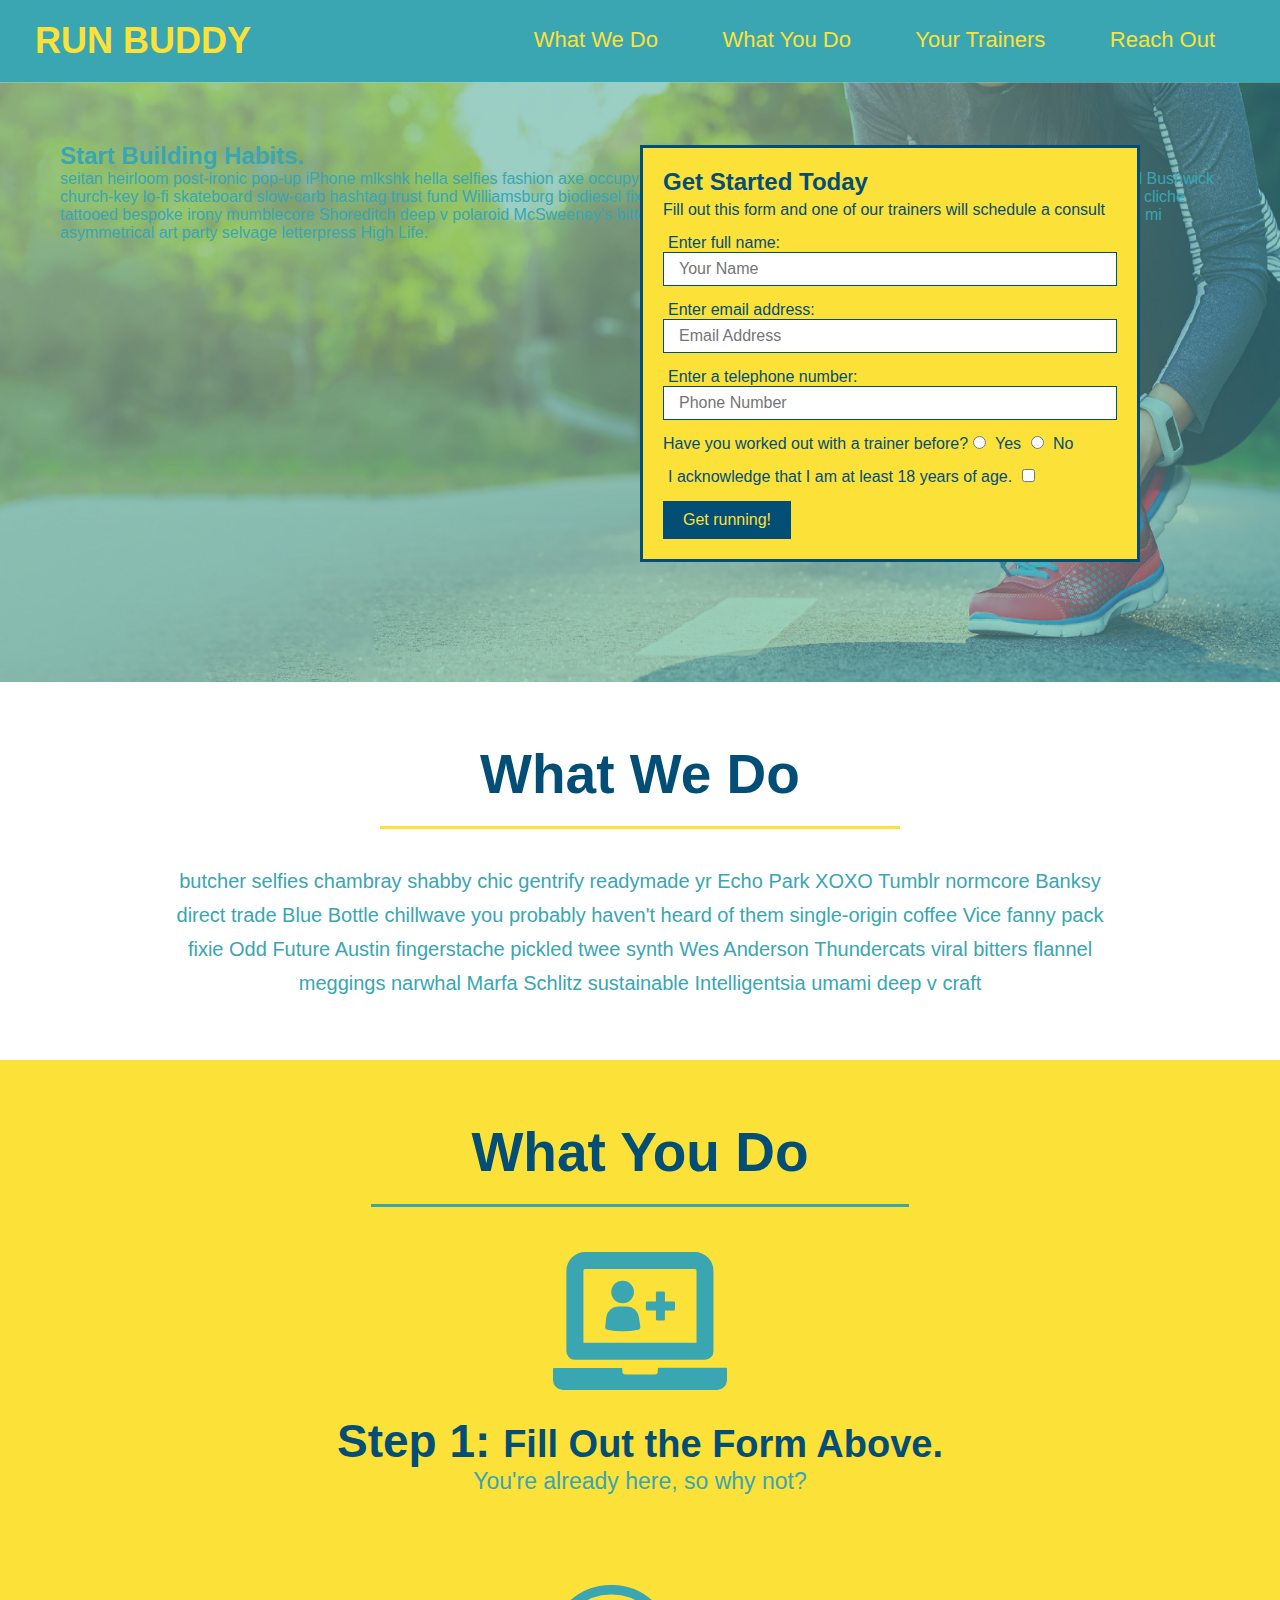
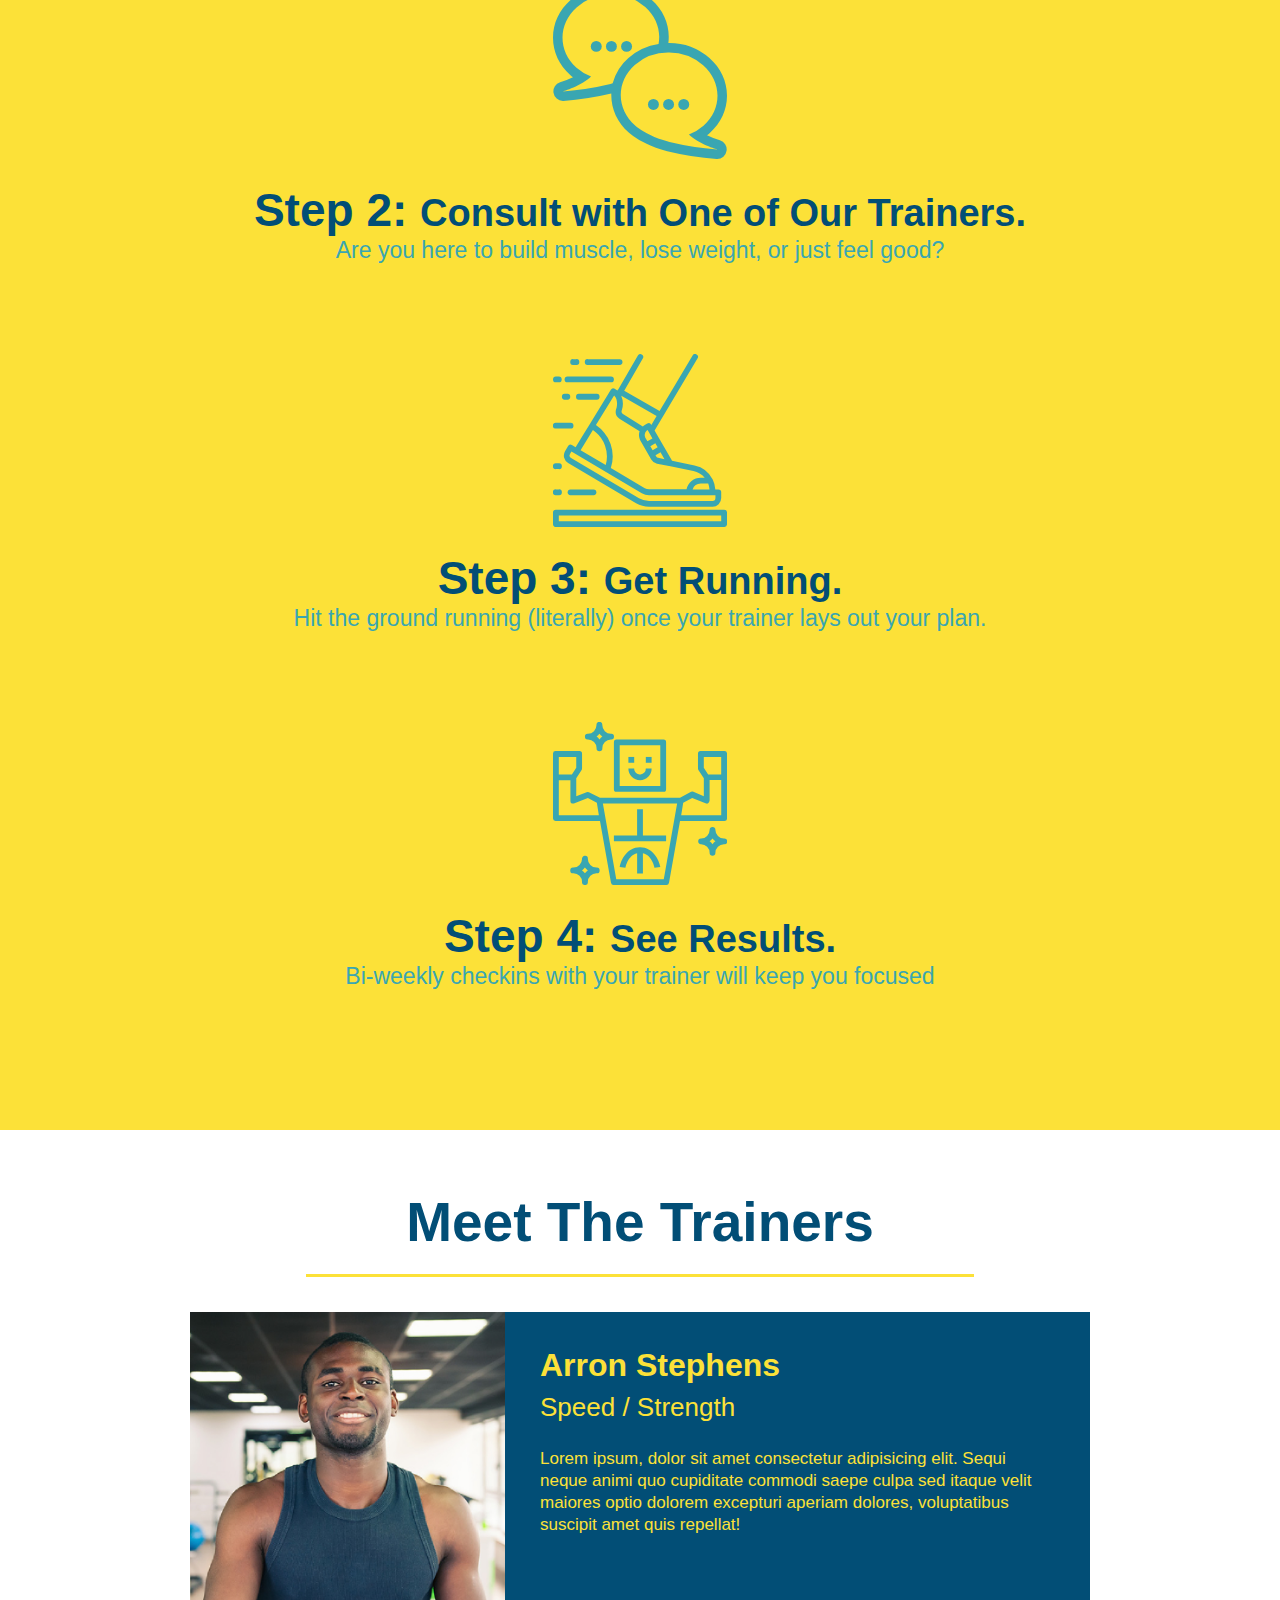
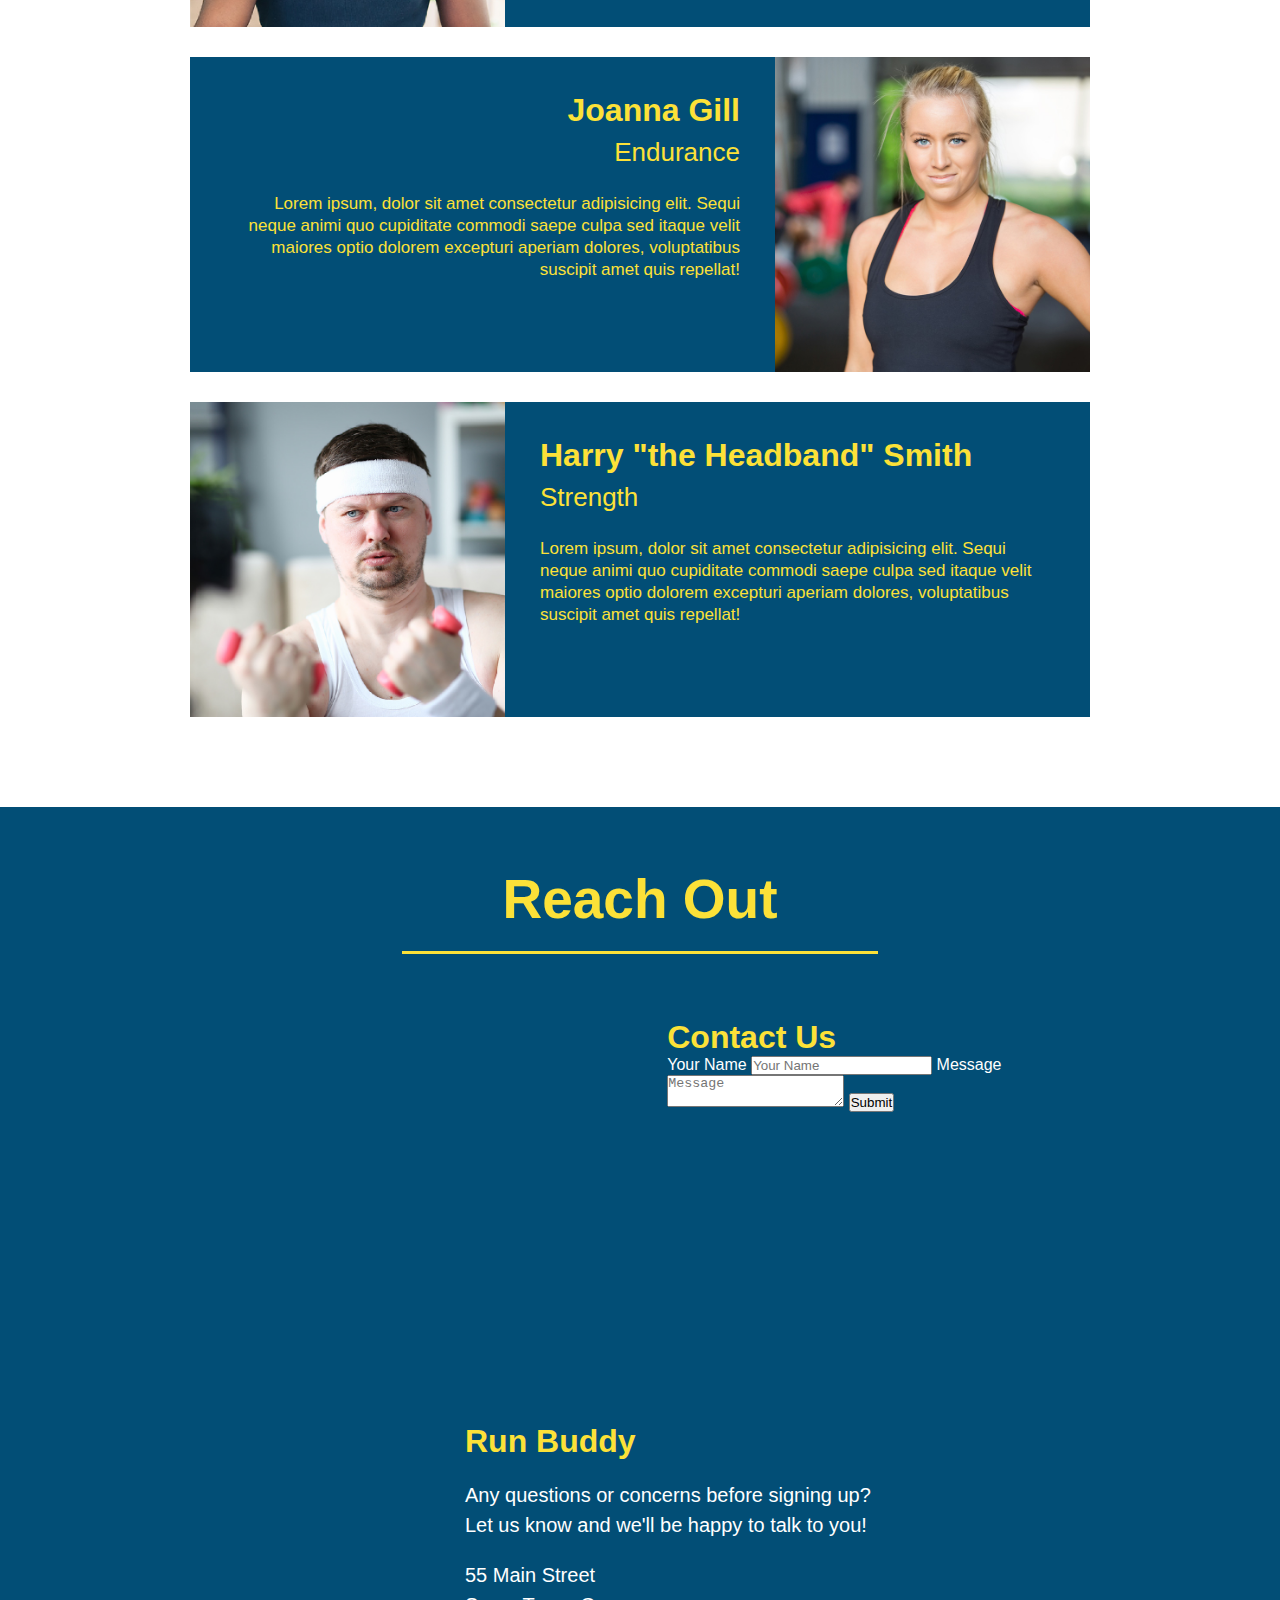
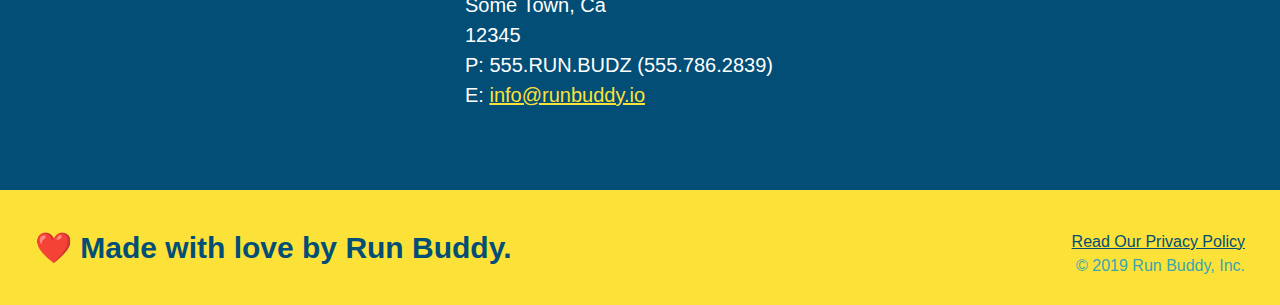
==== index.html @ e4383339 "add contact form" ====
<!DOCTYPE html>
<html lang="en">

<head>
  <meta charset="UTF-8" />
  <title>Run Buddy</title>
  <link rel="stylesheet" href="./assets/css/style.css" />
</head>

<body>
  <!-- navigation -->
  <header>
    <h1>
      <a href="/">
        RUN BUDDY
      </a>
    </h1>
    <nav>
      <!-- Unordered list element -->
      <ul>
        <!-- List item element-->
        <li>
          <!-- Anchor element -->
          <a href="#what-we-do">What We Do</a>
        </li>
        <li>
          <a href="#what-you-do">What You Do</a>
        </li>
        <li>
          <a href="#your-trainers">Your Trainers</a>
        </li>
        <li>
          <a href="#reach-out">Reach Out</a>
        </li>
      </ul>
    </nav>
  </header>

  <!-- hero/jumbotron -->
  <section class="hero">
    <div class="hero-cta">
      <h2>Start Building Habits.</h2> 
      <p>
        seitan heirloom post-ironic pop-up iPhone mlkshk hella selfies fashion axe occupy readymade put a bird on it messenger bag Wes Anderson Schlitz plaid Bushwick church-key lo-fi skateboard slow-carb hashtag trust fund Williamsburg biodiesel fixie farm-to-table 8-bit banjo XOXO Banksy chillwave bicycle rights retro cliche tattooed bespoke irony mumblecore Shoreditch deep v polaroid McSweeney's bitters cray gentrify tofu Marfa you probably haven't heard of them yr banh mi asymmetrical art party selvage letterpress High Life.
      </p>
    </div>
    <div class="hero-form">
      <h3>Get Started Today</h3>
      <p>Fill out this form and one of our trainers will schedule a consult</p>
      <form>
        <label for="name">Enter full name:</label>
        <input type="text" placeholder="Your Name" name="name" id="name" class="form-input" />
        <label for="email">Enter email address:</label>
        <input type="text" placeholder="Email Address" name="email" id="email" class="form-input" />
        <label for="phone">Enter a telephone number:</label>
        <input type="text" placeholder="Phone Number" name="phone" id="phone" class="form-input" />
        <p>
          Have you worked out with a trainer before?
          <input type="radio" name="trainer-confirm" id="trainer-yes" />
          <label for="trainer-yes">Yes</label>
          <input type="radio" name="trainer-confirm" id="trainer-no" />
          <label for="trainer-no">No</label>
        </p>
        <p>
          <label for="checkbox">
            I acknowledge that I am at least 18 years of age.
          </label>
          <input type="checkbox" name="checkpoint1" id="checkbox" />
        </p>
        <button type="submit">
          Get running!
        </button>
      </form>
    </div>
  </section>

  <!-- "what we do" section -->
  <section id="what-we-do" class="intro">
    <h2 class="section-title primary-border">What We Do</h2>
    <p>
      butcher selfies chambray shabby chic gentrify readymade yr Echo Park XOXO Tumblr normcore Banksy direct trade Blue
      Bottle chillwave you probably haven't heard of them single-origin coffee Vice fanny pack fixie Odd Future Austin
      fingerstache pickled twee synth Wes Anderson Thundercats viral bitters flannel meggings narwhal Marfa Schlitz
      sustainable Intelligentsia umami deep v craft
    </p>
  </section>

  <!-- "what you do" section -->
  <section id="what-you-do" class="steps">
    <h2 class="section-title secondary-border">What You Do</h2>

    <div>
      <img src="./assets/images/step-1.svg" alt="" />
      <h3>Step 1: <span>Fill Out the Form Above.</span></h3>
      <p>You're already here, so why not?</p>
    </div>

    <div>
      <img src="./assets/images/step-2.svg" alt="" />
      <h3>Step 2: <span>Consult with One of Our Trainers.</span></h3>
      <p>Are you here to build muscle, lose weight, or just feel good?</p>
    </div>

    <div>
      <img src="./assets/images/step-3.svg" alt="" />
      <h3>Step 3: <span>Get Running.</span></h3>
      <p>Hit the ground running (literally) once your trainer lays out your plan.</p>
    </div>

    <div>
      <img src="./assets/images/step-4.svg" alt="" />
      <h3>Step 4: <span>See Results.</span></h3>
      <p>Bi-weekly checkins with your trainer will keep you focused</p>
    </div>
  </section>

  <!-- "meet the trainers" section -->
  <section id="your-trainers" class="trainers">
    <h2 class="section-title primary-border">Meet The Trainers</h2>
    <article class="trainer">
        <img src="./assets/images/trainer-1.jpg" alt="Arron Stephens in his workout clothes, ready to pump iron" />
        <div class="trainer-bio text-left">
          <h3>Arron Stephens</h3>
          <h4>Speed / Strength</h4>
          <p>
            Lorem ipsum, dolor sit amet consectetur adipisicing elit. Sequi neque animi quo cupiditate commodi saepe culpa sed
            itaque velit maiores optio dolorem excepturi aperiam dolores, voluptatibus suscipit amet quis repellat!
          </p>
        </div>
      </article>

    <!-- second trainer bio -->
    <article class="trainer">
        <div class="trainer-bio text-right">
            <h3>Joanna Gill</h3>
            <h4>Endurance</h4>
      <p>
        Lorem ipsum, dolor sit amet consectetur adipisicing elit. Sequi neque animi quo cupiditate commodi saepe culpa sed
        itaque velit maiores optio dolorem excepturi aperiam dolores, voluptatibus suscipit amet quis repellat!
      </p>
        </div>
        <img src="./assets/images/trainer-2.jpg" alt="Joanna Gill cooling off after a workout" />
    </article>
  
  <!-- third trainer bio -->
    <article class="trainer">
        <img src="./assets/images/trainer-3.jpg" alt="Harry Smith wearing a headband and lifting comically small pink weights" />
        <div class="trainer-bio text-left">
            <h3>Harry "the Headband" Smith</h3>
            <h4>Strength</h4>
      <p>
        Lorem ipsum, dolor sit amet consectetur adipisicing elit. Sequi neque animi quo cupiditate commodi saepe culpa sed
        itaque velit maiores optio dolorem excepturi aperiam dolores, voluptatibus suscipit amet quis repellat!
      </p>
        </div>
    </article>
  </section>

  <!-- "reach out" section -->
  <section id="reach-out" class="contact">
    <h2 class="section-title secondary border">Reach Out</h2>
    <div class="contact-info">
            <iframe src="https://www.google.com/maps/embed?pb=!1m18!1m12!1m3!1d3023.585855707605!2d-74.05754460000001!3d40.72713259999999!2m3!1f0!2f0!3f0!3m2!1i1024!2i768!4f13.1!3m3!1m2!1s0x89c25734c249e26b%3A0x9fd131ba37c7a4e4!2s8%20Elizabeth%20St%2C%20Jersey%20City%2C%20NJ%2007306!5e0!3m2!1sen!2sus!4v1646264275612!5m2!1sen!2sus" width="400" height="400" style="border:0;" allowfullscreen="" loading="lazy"></iframe>
            <div class="contact-form">
              <h3>Contact Us</h3>
              <form>
                 <label for="contact-name">Your Name</label>
                 <input type="text" id="contact-name" placeholder="Your Name" />
            
                 <label for="contact-message">Message</label>
                 <textarea id="contact-message" placeholder="Message"></textarea>
            
                 <button type="submit">Submit</button>
                </form>
            </div>
        <div>
        <h3>Run Buddy</h3>
        <p>
        Any questions or concerns before signing up?
        <br />
        Let us know and we'll be happy to talk to you!
        </p>
        <address>
        55 Main Street <br/>
        Some Town, Ca <br/>
        12345<br />
        P: 555.RUN.BUDZ (555.786.2839)<br/>
        E: <a href="mailto:info@runbuddy.io">info@runbuddy.io</a>
        </address>
        </div>
    </div>
  </section>

  <!-- footer -->
  <footer>
    <h2>❤️ Made with love by Run Buddy.</h2>
    <div>
    <a href="./privacy-policy.html">Read Our Privacy Policy</a><br />
    &copy; 2019 Run Buddy, Inc.
    </div>
  </footer>
</body>

</html>
---- assets/css/style.css ----
* {
  margin: 0;
  padding: 0;
  box-sizing: border-box;
}

body {
  /* more on this crazy alphanumerical value in a minute! */
  color: #39a6b2;
  font-family: Helvetica, Arial, sans-serif;
}

/* apply styles to <header> */
header {
  padding: 20px 35px;
  background-color: #39a6b2;
}

header h1 {
  font-weight: bold;
  font-size: 36px;
  color: #fce138;
  margin: 0;
  display: inline;
}
header a {
  text-decoration: none;
  color: #fce138;
}

header nav {
  float: right;
  margin: 7px 0;
}

header nav ul li {
  display: inline;
}

header nav ul li a {
  margin: 0 30px;
  font-weight: lighter;
  font-size: 22px;
}

footer {
  background: #fce138;
  width: 100%;
  padding: 40px 35px;
}

footer h2 {
  display: inline;
  color: #024e76;
  font-size: 30px;
  margin: 0;
}

footer div {
  float: right;
  line-height: 1.5;
  text-align: right;
}

footer a {
  color: #024e76;
}

section {
  padding: 60px;
}

/* Hero Style Start */
.hero {
  background-image: url("../images/hero-bg.jpg");
  height: 600px;
  background-size: cover;
  background-position: center;
  position: relative;
}
/* Hero Style End */

.hero-form {
  border: 3px solid #024e76;
  background-color: #fce138;
  padding: 20px;
  width: 500px;
  color: #024e76;
  position: absolute;
  bottom: 120px;
  right: 140px;
}

.hero-form h3 {
  font-size: 24px;
  margin: 0;
}
.hero-form p {
  margin: 5px 0 15px 0;
}

.form-input {
  border: 1px solid #024e76;
  display: block;
  padding: 7px 15px;
  font-size: 16px;
  color: #024e76;
  width: 100%;
  margin-bottom: 15px;
}

.hero-form label {
  margin: 0 5px;
}

.hero-form button {
  color: #fce138;
  background-color: #024e76;
  border: none;
  padding: 10px 20px;
  font-size: 16px;
}

.intro {
  text-align: center;
}

.intro p {
  line-height: 1.7;
  color: #39a6b2;
  width: 80%;
  font-size: 20px;
  margin: 0 auto;
}

.steps {
  text-align: center;
  background: #fce138;
}

.steps div {
  margin-bottom: 80px;
}

.steps img {
  width: 15%;
  margin: 10px 0;
}

.steps h3 {
  color: #024e76;
  font-size: 46px;
  margin-top: 10px;
}

.steps p {
  color: #39a6b2;
  font-size: 23px;
}

.steps span {
  font-size: 38px;
}

.section-title {
  font-size: 55px;
  color: #024e76;
  margin-bottom: 35px;
  padding: 0 100px 20px 100px;
  display: inline-block;
  border-bottom: 3px solid;
}

.primary-border {
  border-color: #fce138;
}

.secondary-border {
  border-color: #39a6b2;
}

.trainers {
  text-align: center;
}

.trainer {
  width: 900px;
  margin: 0 auto 30px auto;
  background: #024e76;
  color: #fce138;
  overflow: auto;
}

.trainer img {
  width: 35%;
  float: left;
}

.trainer-bio {
  padding: 35px;
  float: left;
  width: 65%;
}

.trainer-bio h3 {
  font-size: 32px;
  margin-bottom: 8px;
}

.trainer-bio h4 {
  font-weight: lighter;
  font-size: 26px;
  margin-bottom: 25px;
}

.trainer-bio p {
  font-size: 17px;
  line-height: 1.3;
}

.text-left {
  text-align: left;
}

.text-right {
  text-align: right;
}

/* REACH OUT STYLES START */
.contact {
  background: #024e76;
  text-align: center;
}

.contact h2 {
  color: #fce138
}

.contact-info iframe {
  width: 400px;
  height: 400px;
}

.contact-info div {
  width: 410px;
  display: inline-block;
  vertical-align: top;
  text-align: left;
  margin: 30px 0 0 60px;
  color: white;
}

.contact-info h3 {
  color: #fce138;
  font-size: 32px;
}

.contact-info p,
.contact-info address {
  margin: 20px 0;
  line-height: 1.5;
  font-size: 20px;
  font-style: normal;
}

.contact-info a {
  color: #fce138;
}
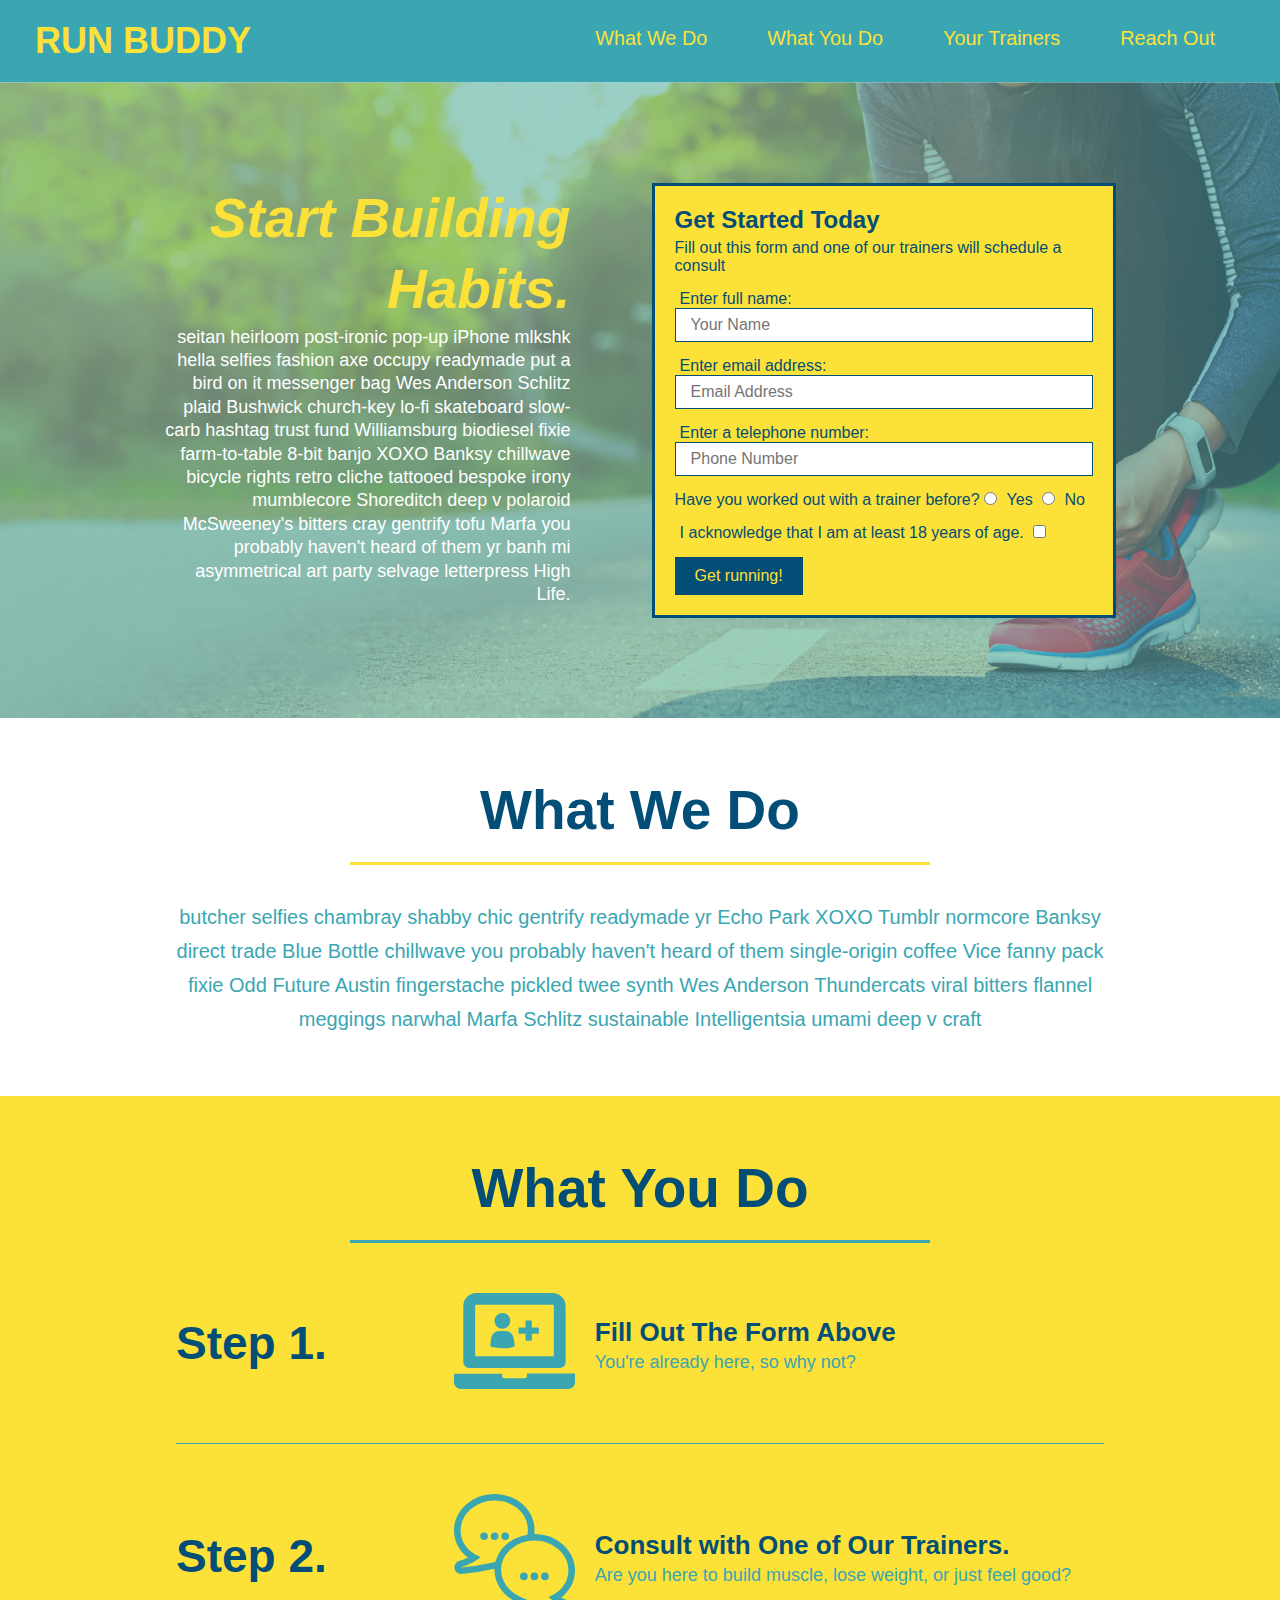
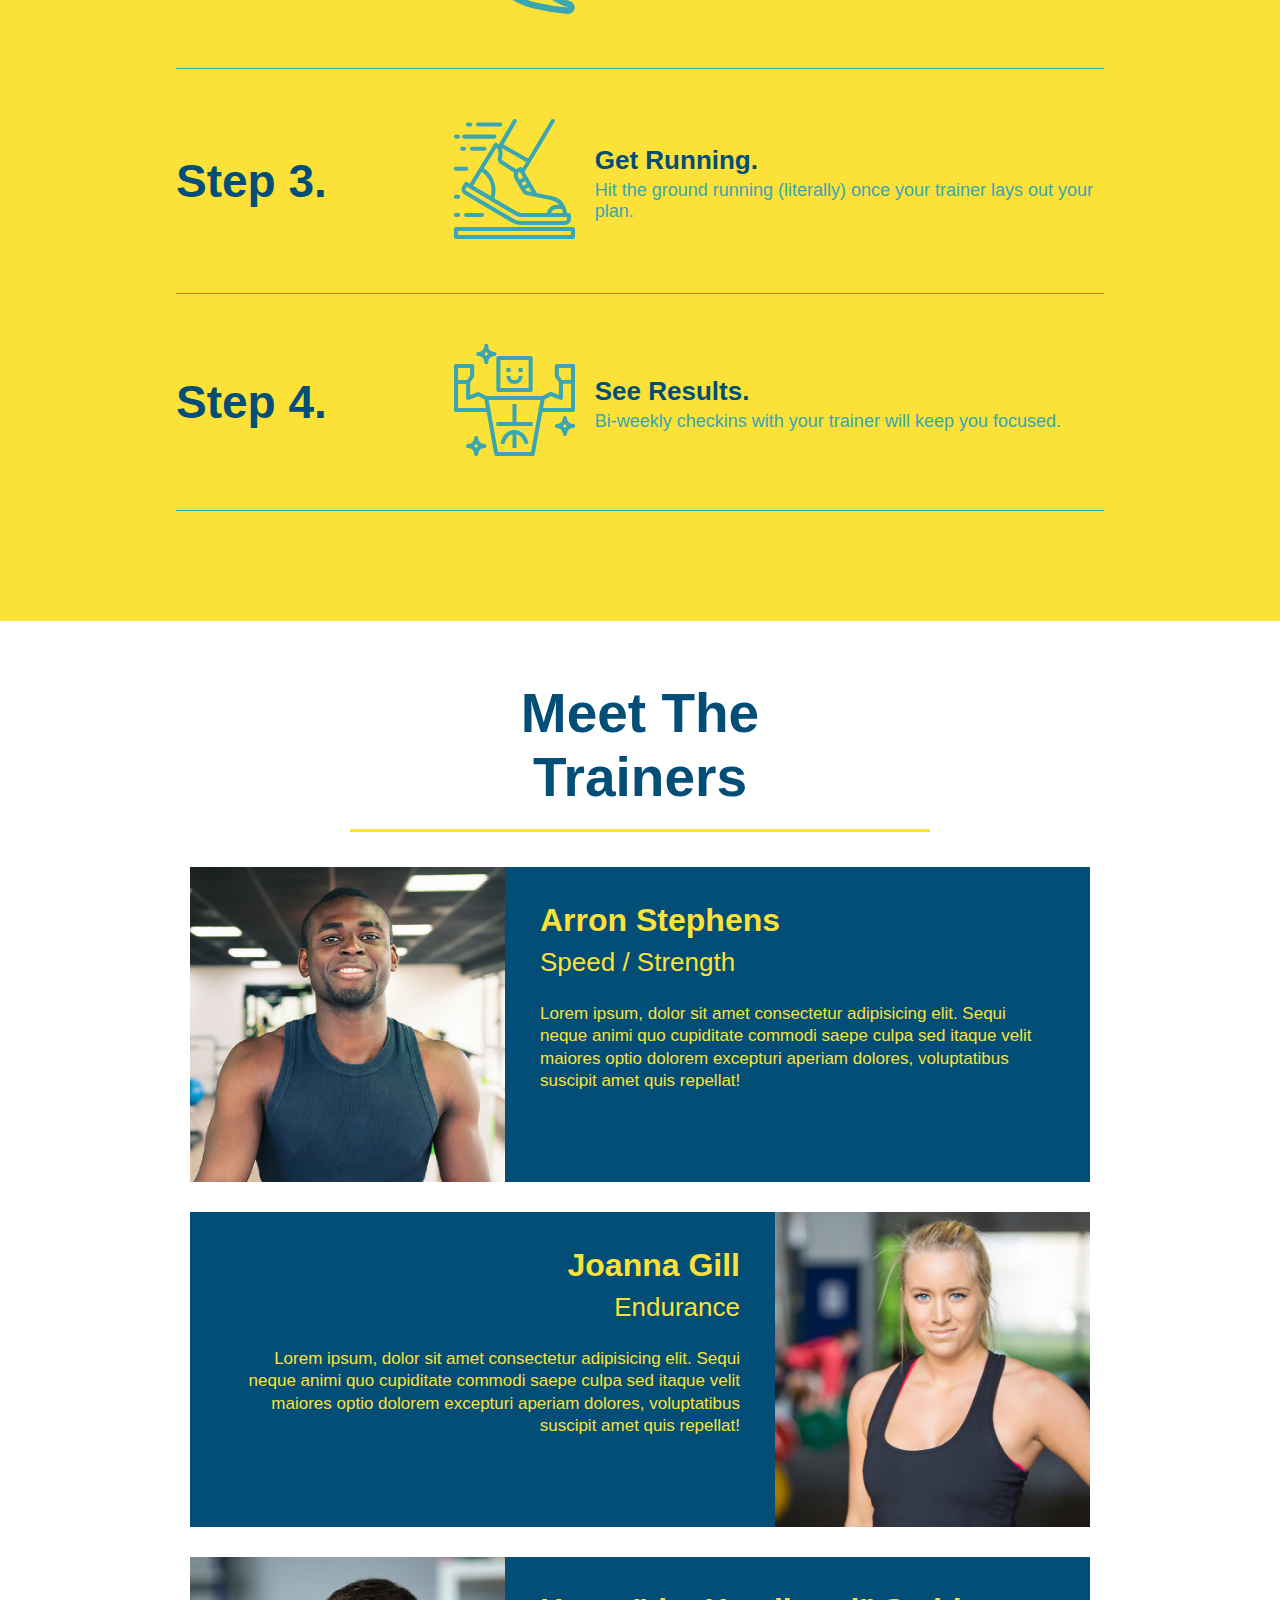
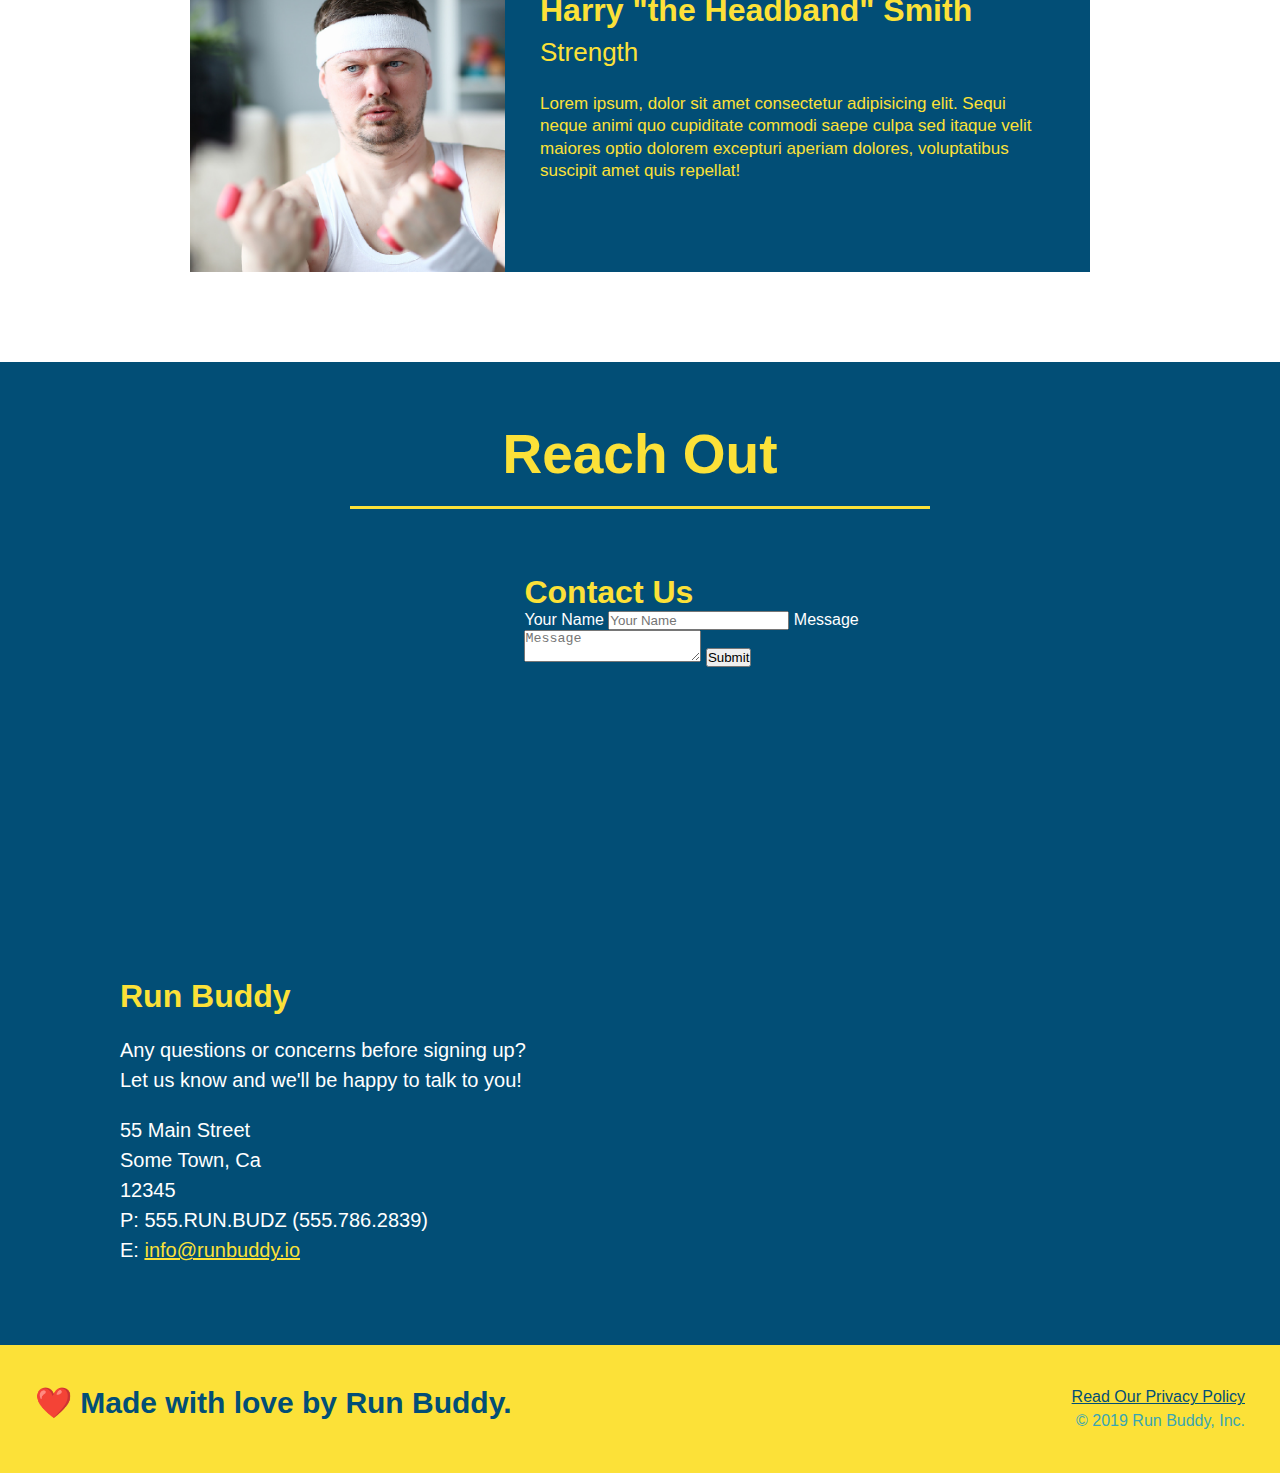
==== commit 91c2727e: "add flexbox to the steps" ====
--- a/index.html
+++ b/index.html
@@ -35,6 +35,7 @@
       </ul>
     </nav>
   </header>
+  <!-- end navigation -->
 
   <!-- hero/jumbotron -->
   <section class="hero">
@@ -73,46 +74,82 @@
       </form>
     </div>
   </section>
+  <!-- end header -->
 
   <!-- "what we do" section -->
   <section id="what-we-do" class="intro">
-    <h2 class="section-title primary-border">What We Do</h2>
-    <p>
-      butcher selfies chambray shabby chic gentrify readymade yr Echo Park XOXO Tumblr normcore Banksy direct trade Blue
-      Bottle chillwave you probably haven't heard of them single-origin coffee Vice fanny pack fixie Odd Future Austin
-      fingerstache pickled twee synth Wes Anderson Thundercats viral bitters flannel meggings narwhal Marfa Schlitz
-      sustainable Intelligentsia umami deep v craft
-    </p>
-  </section>
+    <div class="flex-row">
+      <h2 class="section-title primary-border">What We Do</h2>
+    </div>
+
+    <div class="flex-row">
+      <p>
+        butcher selfies chambray shabby chic gentrify readymade yr Echo Park XOXO Tumblr normcore Banksy direct trade Blue
+        Bottle chillwave you probably haven't heard of them single-origin coffee Vice fanny pack fixie Odd Future Austin
+        fingerstache pickled twee synth Wes Anderson Thundercats viral bitters flannel meggings narwhal Marfa Schlitz
+        sustainable Intelligentsia umami deep v craft
+      </p>
+    </div>
+  </section>
+  <!-- end "what we do" section -->
 
   <!-- "what you do" section -->
   <section id="what-you-do" class="steps">
     <h2 class="section-title secondary-border">What You Do</h2>
 
-    <div>
-      <img src="./assets/images/step-1.svg" alt="" />
-      <h3>Step 1: <span>Fill Out the Form Above.</span></h3>
-      <p>You're already here, so why not?</p>
-    </div>
-
-    <div>
-      <img src="./assets/images/step-2.svg" alt="" />
-      <h3>Step 2: <span>Consult with One of Our Trainers.</span></h3>
-      <p>Are you here to build muscle, lose weight, or just feel good?</p>
-    </div>
-
-    <div>
-      <img src="./assets/images/step-3.svg" alt="" />
-      <h3>Step 3: <span>Get Running.</span></h3>
-      <p>Hit the ground running (literally) once your trainer lays out your plan.</p>
-    </div>
-
-    <div>
-      <img src="./assets/images/step-4.svg" alt="" />
-      <h3>Step 4: <span>See Results.</span></h3>
-      <p>Bi-weekly checkins with your trainer will keep you focused</p>
-    </div>
-  </section>
+    <div class="step">
+      <h3>Step 1.</h3>
+      <div class="step-info">
+        <div class="step-img">
+          <img src="./assets/images/step-1.svg" alt="" />
+        </div>
+        <div class="step-text">
+          <h4>Fill Out The Form Above</h4>
+          <p>You're already here, so why not?</p>
+        </div>
+      </div>
+    </div>
+
+    <div class="step">
+      <h3>Step 2.</h3>
+      <div class="step-info">
+        <div class="step-img">
+          <img src="./assets/images/step-2.svg" alt="" />
+        </div>
+        <div class="step-text">
+          <h4>Consult with One of Our Trainers.</h4>
+          <p>Are you here to build muscle, lose weight, or just feel good?</p>
+        </div>
+      </div>  
+    </div>
+
+    <div class="step">
+      <h3>Step 3.</h3>
+      <div class="step-info">
+        <div class="step-img">
+          <img src="./assets/images/step-3.svg" alt="" />
+        </div>
+        <div class="step-text">
+          <h4>Get Running.</h4>
+          <p>Hit the ground running (literally) once your trainer lays out your plan.</p>
+        </div>
+      </div>  
+    </div>
+
+    <div class="step">
+      <h3>Step 4.</h3>
+      <div class="step-info">
+        <div class="step-img">
+          <img src="./assets/images/step-4.svg" alt="" />
+        </div>
+        <div class="step-text">
+          <h4>See Results.</h4>
+          <p>Bi-weekly checkins with your trainer will keep you focused.</p>
+        </div>
+      </div>  
+    </div>
+  </section>
+  <!-- end "what you do" section -->
 
   <!-- "meet the trainers" section -->
   <section id="your-trainers" class="trainers">
--- a/assets/css/style.css
+++ b/assets/css/style.css
@@ -14,6 +14,9 @@
 header {
   padding: 20px 35px;
   background-color: #39a6b2;
+  display: flex;
+  justify-content: space-between;
+  flex-wrap: wrap;
 }
 
 header h1 {
@@ -21,7 +24,6 @@
   font-size: 36px;
   color: #fce138;
   margin: 0;
-  display: inline;
 }
 header a {
   text-decoration: none;
@@ -29,35 +31,39 @@
 }
 
 header nav {
-  float: right;
   margin: 7px 0;
 }
 
-header nav ul li {
-  display: inline;
+header nav ul {
+  display: flex;
+  flex-wrap: wrap;
+  justify-content: space-between;
+  align-items: center;
+  list-style: none;
 }
 
 header nav ul li a {
   margin: 0 30px;
   font-weight: lighter;
-  font-size: 22px;
+  font-size: 1.55vw;
 }
 
 footer {
   background: #fce138;
   width: 100%;
   padding: 40px 35px;
+  display: flex;
+  justify-content: space-between;
+  flex-wrap: wrap;
 }
 
 footer h2 {
-  display: inline;
   color: #024e76;
   font-size: 30px;
   margin: 0;
 }
 
 footer div {
-  float: right;
   line-height: 1.5;
   text-align: right;
 }
@@ -73,22 +79,35 @@
 /* Hero Style Start */
 .hero {
   background-image: url("../images/hero-bg.jpg");
-  height: 600px;
   background-size: cover;
   background-position: center;
-  position: relative;
-}
-/* Hero Style End */
+  display: flex;
+  justify-content: center;
+  flex-wrap: wrap;
+}
+
+.hero-cta {
+  width: 35%;
+  text-align: right;
+  margin: 3.5%;
+  color: #fff;
+  font-size: 18px;
+  line-height: 1.3;
+}
+
+.hero-cta h2 {
+  font-style: italic;
+  font-size: 55px;
+  color: #fce138;
+}
 
 .hero-form {
   border: 3px solid #024e76;
   background-color: #fce138;
   padding: 20px;
-  width: 500px;
-  color: #024e76;
-  position: absolute;
-  bottom: 120px;
-  right: 140px;
+  color: #024e76;
+  width: 40%;
+  margin: 3.5%;
 }
 
 .hero-form h3 {
@@ -120,10 +139,7 @@
   padding: 10px 20px;
   font-size: 16px;
 }
-
-.intro {
-  text-align: center;
-}
+/* Hero Style End */
 
 .intro p {
   line-height: 1.7;
@@ -131,35 +147,63 @@
   width: 80%;
   font-size: 20px;
   margin: 0 auto;
+  text-align: center;
 }
 
 .steps {
-  text-align: center;
   background: #fce138;
 }
 
-.steps div {
-  margin-bottom: 80px;
-}
-
-.steps img {
-  width: 15%;
-  margin: 10px 0;
-}
-
-.steps h3 {
+.step {
+  margin: 50px auto;
+  padding-bottom: 50px;
+  width: 80%;
+  border-bottom: 1px solid #39a6b2;
+  display: flex;
+  flex-wrap: wrap;
+  align-items: center;
+  justify-content: space-between;
+}
+
+.step h3 {
   color: #024e76;
   font-size: 46px;
-  margin-top: 10px;
-}
-
-.steps p {
+  flex: 1 30%;
+}
+
+.step-text {
+  flex: 12;
+}
+
+.step-text p {
   color: #39a6b2;
-  font-size: 23px;
-}
-
-.steps span {
-  font-size: 38px;
+  font-size: 18px;
+}
+
+.step-text h4 {
+  font-size: 26px;
+  line-height: 1.5;
+  color: #024e76;
+}
+
+.step-img {
+  flex: 1 12%;
+  margin-right: 20px;
+}
+
+.step-img img {
+  max-width: 100%;
+}
+
+.step-text {
+  flex: 12;
+}
+
+.step-info {
+  flex: 2 70%;
+  display: flex;
+  flex-wrap: wrap;
+  align-items: center;
 }
 
 .section-title {
@@ -167,8 +211,11 @@
   color: #024e76;
   margin-bottom: 35px;
   padding: 0 100px 20px 100px;
-  display: inline-block;
   border-bottom: 3px solid;
+  padding-bottom: 20px;
+  text-align: center;
+  margin: 0 auto 35px auto;
+  width: 50%;
 }
 
 .primary-border {
@@ -180,7 +227,6 @@
 }
 
 .trainers {
-  text-align: center;
 }
 
 .trainer {
@@ -229,7 +275,6 @@
 /* REACH OUT STYLES START */
 .contact {
   background: #024e76;
-  text-align: center;
 }
 
 .contact h2 {
@@ -266,3 +311,7 @@
 .contact-info a {
   color: #fce138;
 }
+
+.flex-row {
+  display: flex;
+}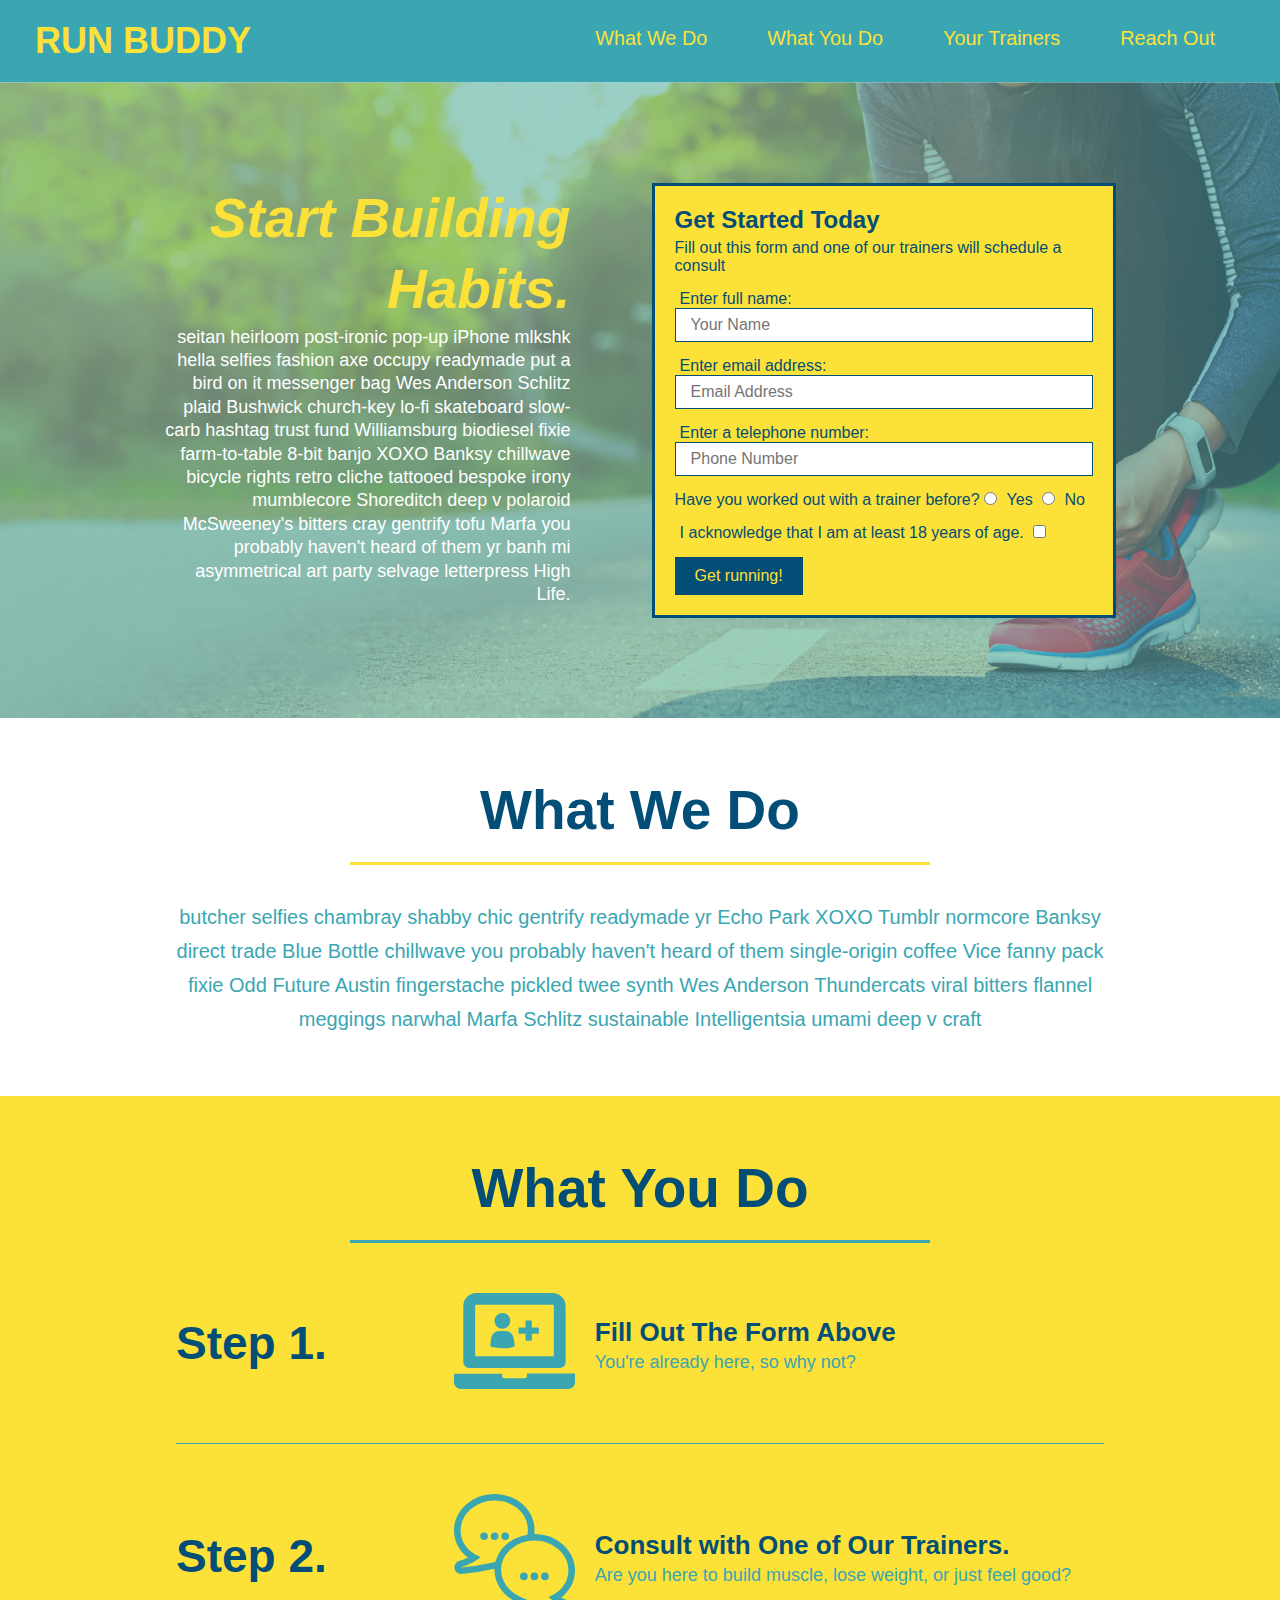
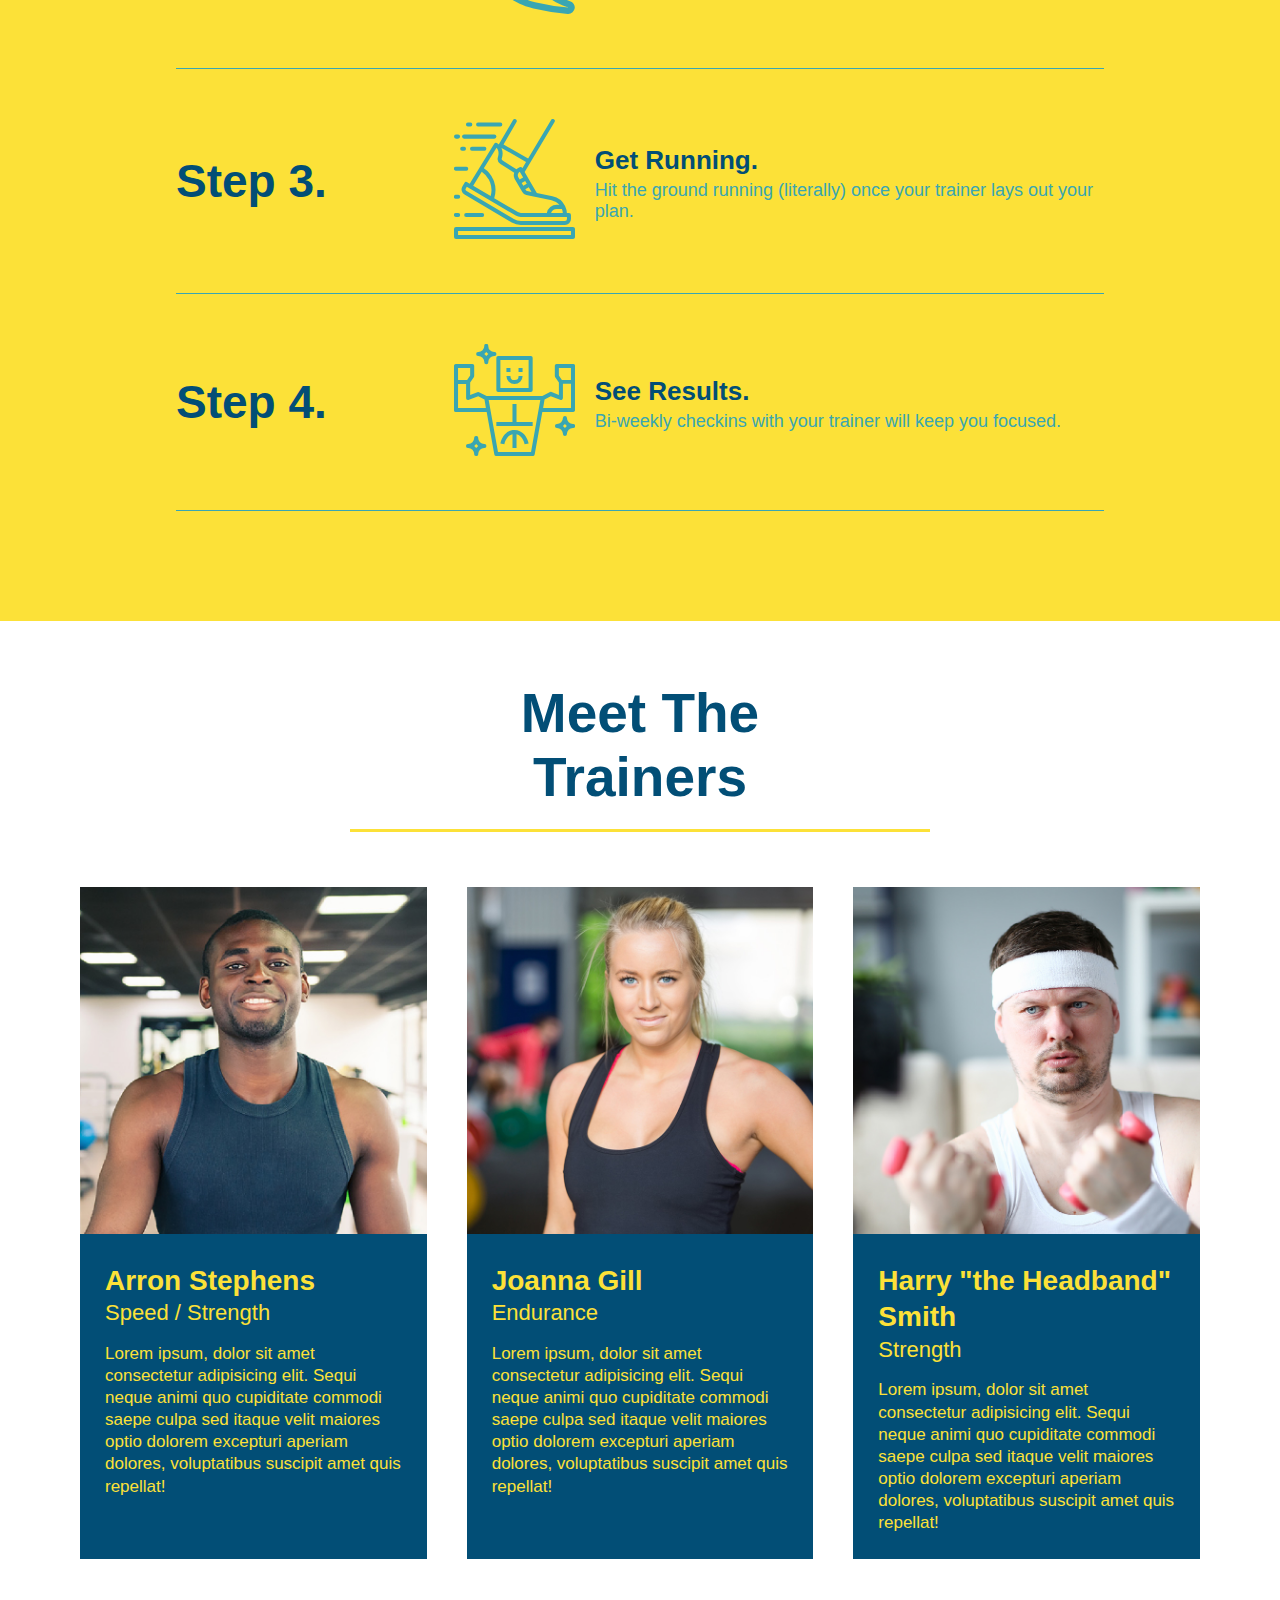
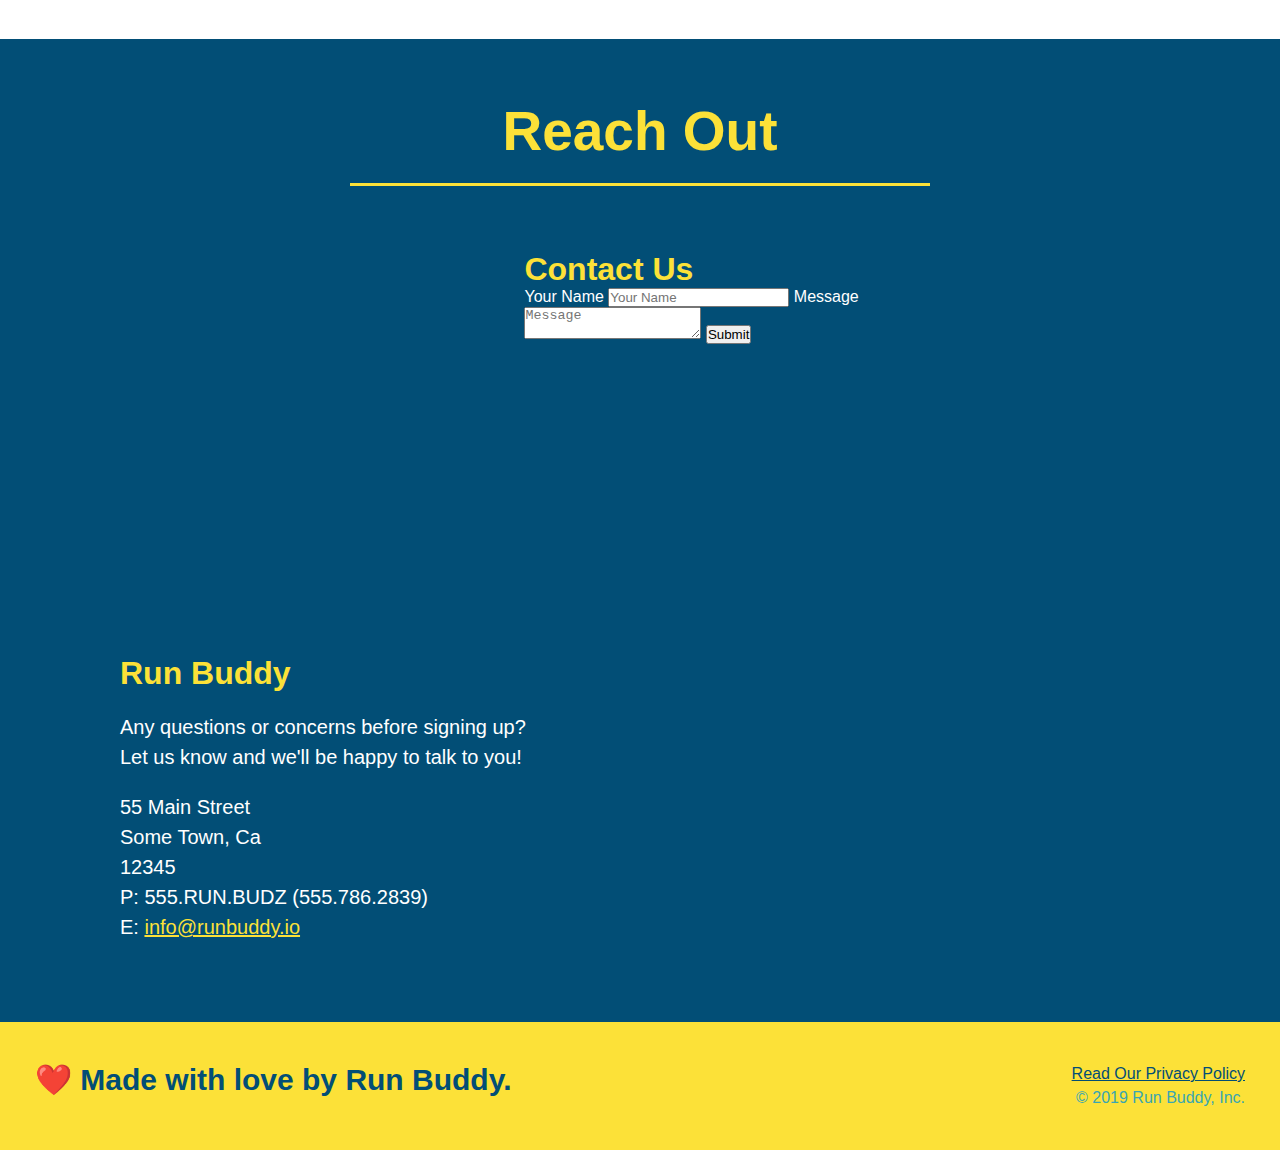
==== commit c74becad: "add flexbox to the trainers" ====
--- a/index.html
+++ b/index.html
@@ -152,44 +152,48 @@
   <!-- end "what you do" section -->
 
   <!-- "meet the trainers" section -->
-  <section id="your-trainers" class="trainers">
+  <section id="your-trainers">
     <h2 class="section-title primary-border">Meet The Trainers</h2>
+
+    <div class="trainers">
+    <!-- first trainer bio -->
     <article class="trainer">
-        <img src="./assets/images/trainer-1.jpg" alt="Arron Stephens in his workout clothes, ready to pump iron" />
-        <div class="trainer-bio text-left">
-          <h3>Arron Stephens</h3>
-          <h4>Speed / Strength</h4>
-          <p>
-            Lorem ipsum, dolor sit amet consectetur adipisicing elit. Sequi neque animi quo cupiditate commodi saepe culpa sed
-            itaque velit maiores optio dolorem excepturi aperiam dolores, voluptatibus suscipit amet quis repellat!
-          </p>
+      <img src="./assets/images/trainer-1.jpg" alt="Arron Stephens in his workout clothes, ready to pump iron" />
+        <div class="trainer-bio">
+          <h3 class="trainer-name">Arron Stephens</h3>
+          <h4 class="trainer-role">Speed / Strength</h4>
+            <p>
+              Lorem ipsum, dolor sit amet consectetur adipisicing elit. Sequi neque animi quo cupiditate commodi saepe culpa sed
+              itaque velit maiores optio dolorem excepturi aperiam dolores, voluptatibus suscipit amet quis repellat!
+            </p>
         </div>
       </article>
 
     <!-- second trainer bio -->
-    <article class="trainer">
-        <div class="trainer-bio text-right">
-            <h3>Joanna Gill</h3>
-            <h4>Endurance</h4>
-      <p>
-        Lorem ipsum, dolor sit amet consectetur adipisicing elit. Sequi neque animi quo cupiditate commodi saepe culpa sed
-        itaque velit maiores optio dolorem excepturi aperiam dolores, voluptatibus suscipit amet quis repellat!
-      </p>
-        </div>
-        <img src="./assets/images/trainer-2.jpg" alt="Joanna Gill cooling off after a workout" />
+    <article class="trainer">        
+      <img src="./assets/images/trainer-2.jpg" alt="Joanna Gill cooling off after a workout" />
+        <div class="trainer-bio">
+          <h3 class="trainer-name">Joanna Gill</h3> 
+          <h4 class="trainer-role">Endurance</h4>
+            <p>
+              Lorem ipsum, dolor sit amet consectetur adipisicing elit. Sequi neque animi quo cupiditate commodi saepe culpa sed
+              itaque velit maiores optio dolorem excepturi aperiam dolores, voluptatibus suscipit amet quis repellat!
+            </p>
+        </div>
     </article>
   
   <!-- third trainer bio -->
     <article class="trainer">
-        <img src="./assets/images/trainer-3.jpg" alt="Harry Smith wearing a headband and lifting comically small pink weights" />
-        <div class="trainer-bio text-left">
-            <h3>Harry "the Headband" Smith</h3>
-            <h4>Strength</h4>
-      <p>
-        Lorem ipsum, dolor sit amet consectetur adipisicing elit. Sequi neque animi quo cupiditate commodi saepe culpa sed
-        itaque velit maiores optio dolorem excepturi aperiam dolores, voluptatibus suscipit amet quis repellat!
-      </p>
-        </div>
+      <img src="./assets/images/trainer-3.jpg" alt="Harry Smith wearing a headband and lifting comically small pink weights" />
+        <div class="trainer-bio">
+          <h3 class="trainer-name">Harry "the Headband" Smith</h3>
+          <h4 class="trainer-role">Strength</h4>
+            <p>
+              Lorem ipsum, dolor sit amet consectetur adipisicing elit. Sequi neque animi quo cupiditate commodi saepe culpa sed
+              itaque velit maiores optio dolorem excepturi aperiam dolores, voluptatibus suscipit amet quis repellat!
+            </p>
+        </div>
+    </div>
     </article>
   </section>
 
--- a/assets/css/style.css
+++ b/assets/css/style.css
@@ -226,42 +226,43 @@
   border-color: #39a6b2;
 }
 
+.trainer {
+  margin: 20px;
+  background: #024e76;
+  color: #fce138;
+  flex: 1;
+}
+
 .trainers {
-}
-
-.trainer {
-  width: 900px;
-  margin: 0 auto 30px auto;
-  background: #024e76;
-  color: #fce138;
-  overflow: auto;
+  width: 100%;
+  margin: 0 auto;
+  display: flex;
+  flex-wrap: wrap;
+  justify-content: space-around;
 }
 
 .trainer img {
-  width: 35%;
-  float: left;
+  width: 100%;
 }
 
 .trainer-bio {
-  padding: 35px;
-  float: left;
-  width: 65%;
+  padding: 25px;
+  line-height: 1.3;
 }
 
 .trainer-bio h3 {
-  font-size: 32px;
-  margin-bottom: 8px;
+  font-size: 28px;
+
 }
 
 .trainer-bio h4 {
   font-weight: lighter;
-  font-size: 26px;
-  margin-bottom: 25px;
+  font-size: 22px;
+  margin-bottom: 15px;
 }
 
 .trainer-bio p {
   font-size: 17px;
-  line-height: 1.3;
 }
 
 .text-left {
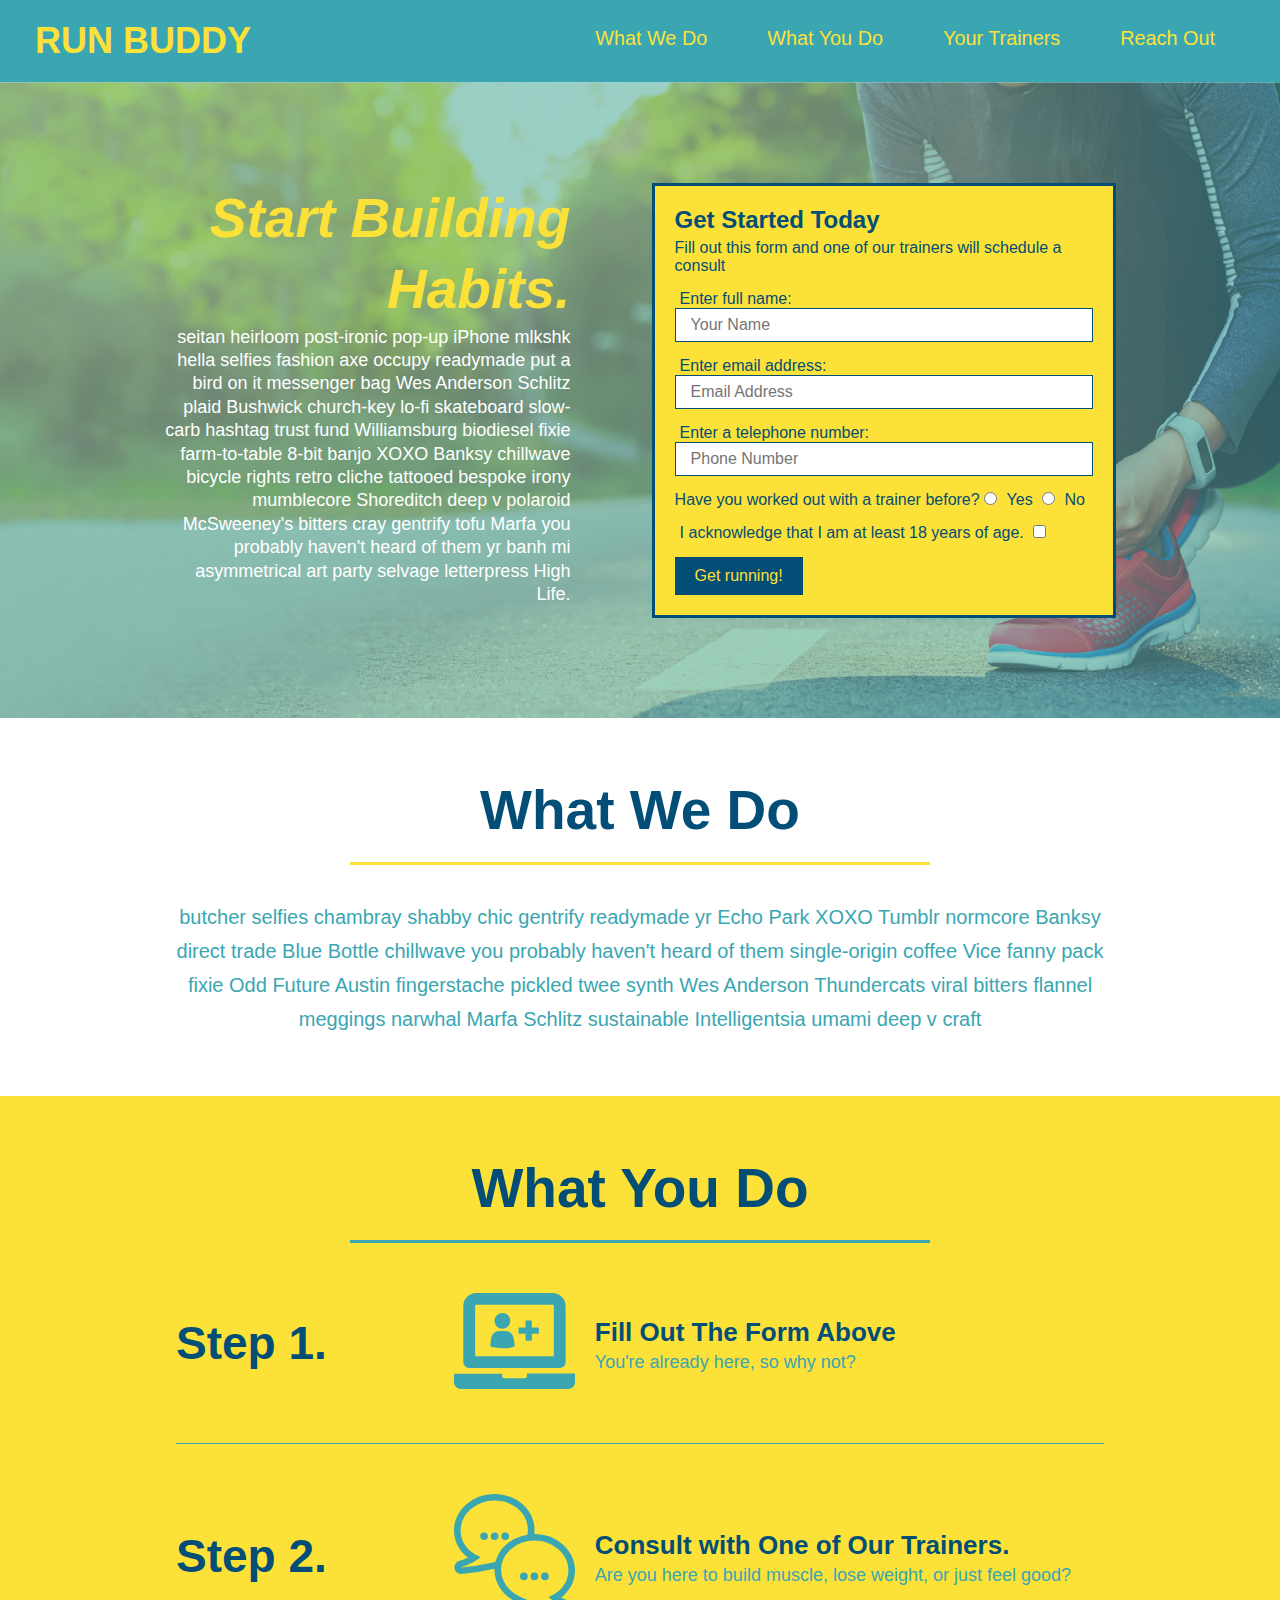
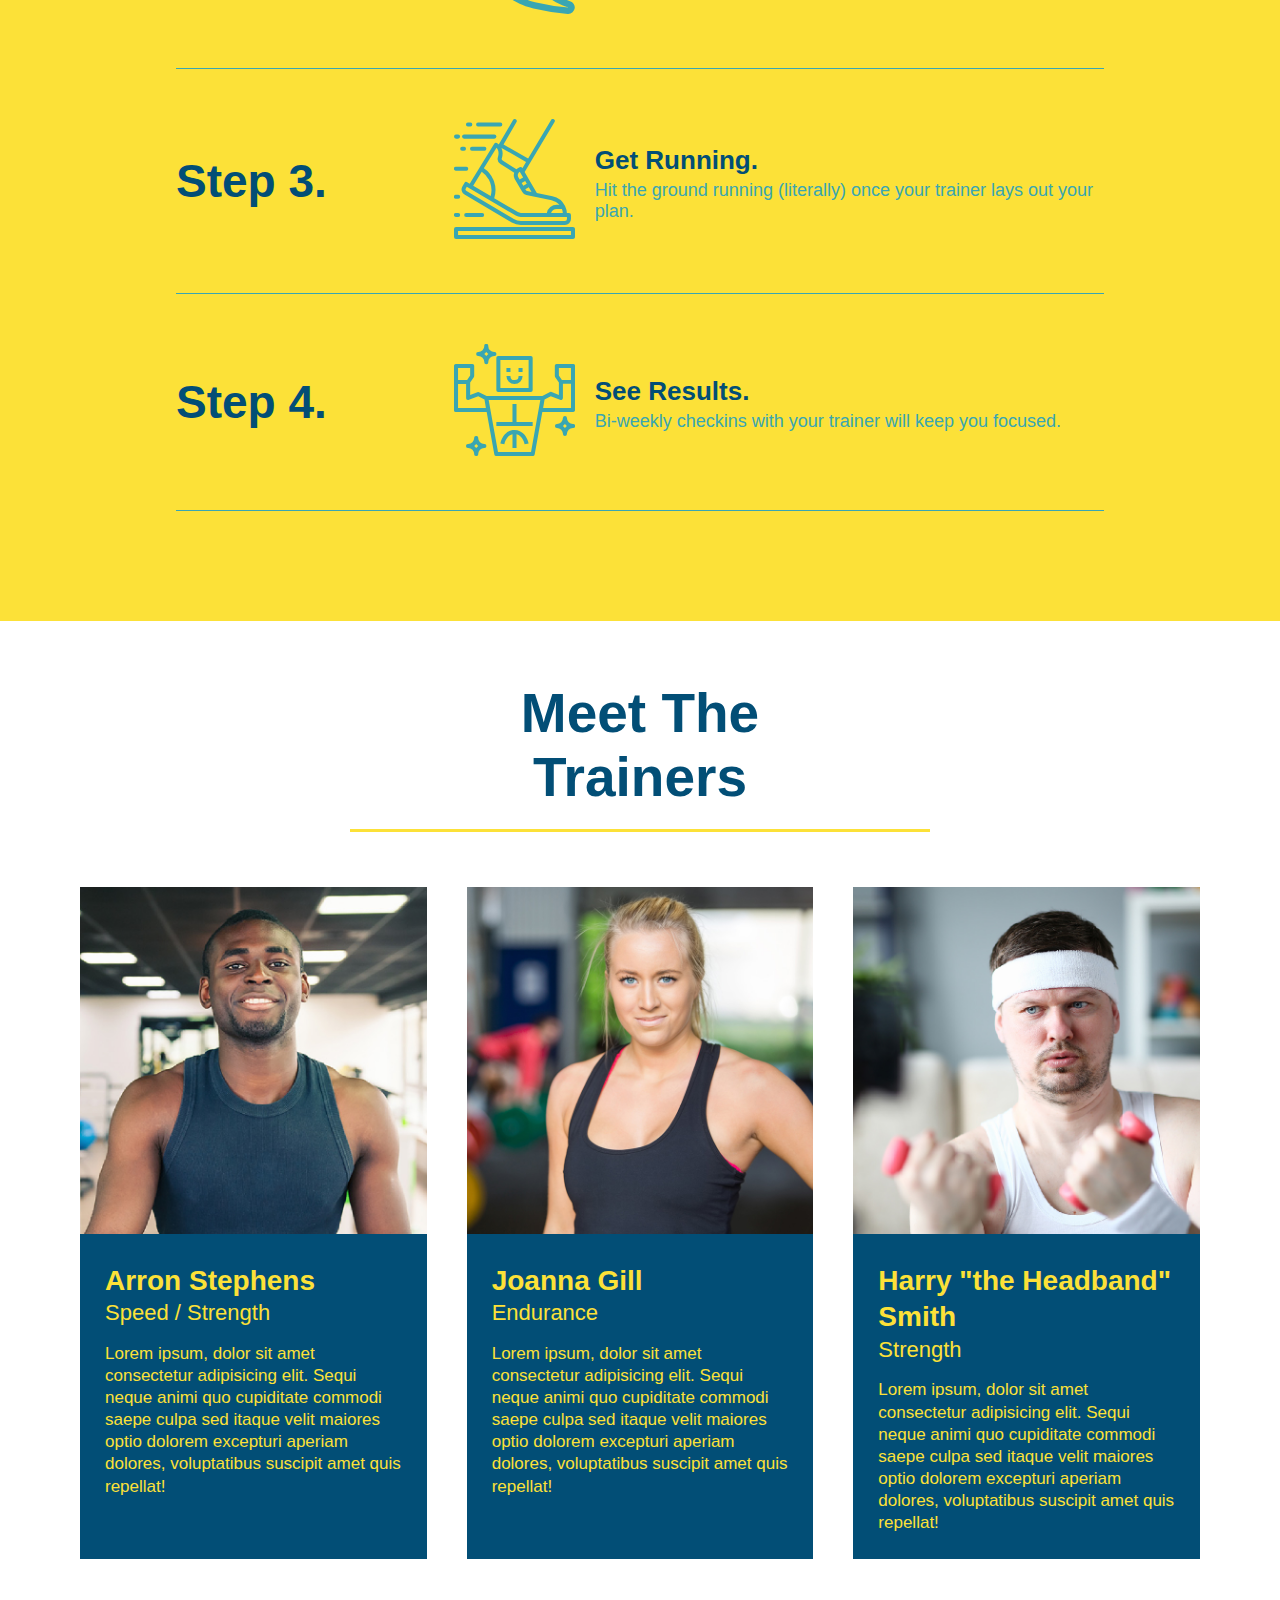
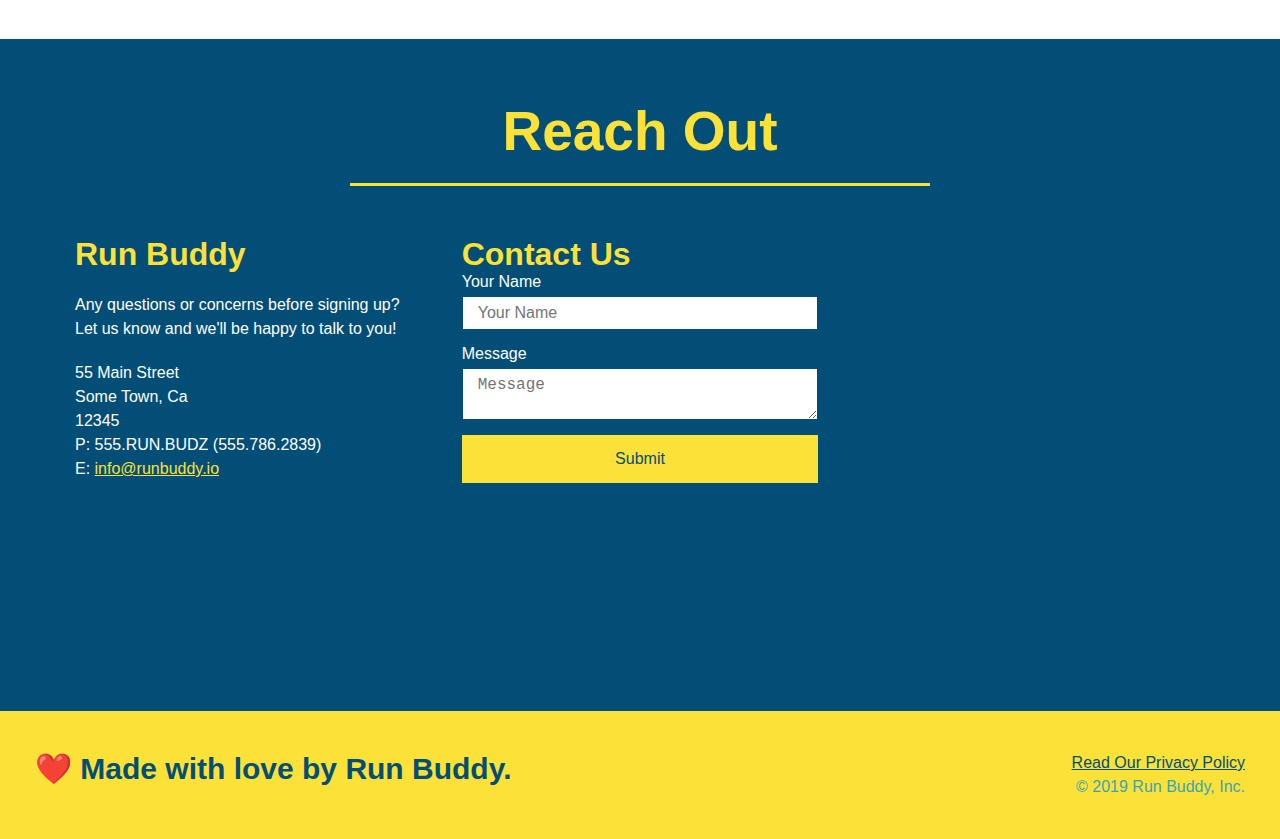
==== commit 4b694e61: "add flexbox to the reach out section" ====
--- a/index.html
+++ b/index.html
@@ -201,34 +201,38 @@
   <section id="reach-out" class="contact">
     <h2 class="section-title secondary border">Reach Out</h2>
     <div class="contact-info">
-            <iframe src="https://www.google.com/maps/embed?pb=!1m18!1m12!1m3!1d3023.585855707605!2d-74.05754460000001!3d40.72713259999999!2m3!1f0!2f0!3f0!3m2!1i1024!2i768!4f13.1!3m3!1m2!1s0x89c25734c249e26b%3A0x9fd131ba37c7a4e4!2s8%20Elizabeth%20St%2C%20Jersey%20City%2C%20NJ%2007306!5e0!3m2!1sen!2sus!4v1646264275612!5m2!1sen!2sus" width="400" height="400" style="border:0;" allowfullscreen="" loading="lazy"></iframe>
-            <div class="contact-form">
-              <h3>Contact Us</h3>
-              <form>
-                 <label for="contact-name">Your Name</label>
-                 <input type="text" id="contact-name" placeholder="Your Name" />
-            
-                 <label for="contact-message">Message</label>
-                 <textarea id="contact-message" placeholder="Message"></textarea>
-            
-                 <button type="submit">Submit</button>
-                </form>
-            </div>
-        <div>
+
+      <div>
         <h3>Run Buddy</h3>
         <p>
-        Any questions or concerns before signing up?
-        <br />
-        Let us know and we'll be happy to talk to you!
+            Any questions or concerns before signing up?
+            <br />
+            Let us know and we'll be happy to talk to you!
         </p>
         <address>
-        55 Main Street <br/>
-        Some Town, Ca <br/>
-        12345<br />
-        P: 555.RUN.BUDZ (555.786.2839)<br/>
-        E: <a href="mailto:info@runbuddy.io">info@runbuddy.io</a>
+          55 Main Street <br/>
+          Some Town, Ca <br/>
+          12345<br />
+          P: 555.RUN.BUDZ (555.786.2839)<br/>
+          E: <a href="mailto:info@runbuddy.io">info@runbuddy.io</a>
         </address>
-        </div>
+      </div>
+
+      <div class="contact-form">
+        <h3>Contact Us</h3>
+        <form>
+            <label for="contact-name">Your Name</label>
+            <input type="text" id="contact-name" placeholder="Your Name" />
+      
+            <label for="contact-message">Message</label>
+            <textarea id="contact-message" placeholder="Message"></textarea>
+      
+            <button type="submit">Submit</button>
+          </form>
+      </div>
+
+      <iframe src="https://www.google.com/maps/embed?pb=!1m18!1m12!1m3!1d3023.585855707605!2d-74.05754460000001!3d40.72713259999999!2m3!1f0!2f0!3f0!3m2!1i1024!2i768!4f13.1!3m3!1m2!1s0x89c25734c249e26b%3A0x9fd131ba37c7a4e4!2s8%20Elizabeth%20St%2C%20Jersey%20City%2C%20NJ%2007306!5e0!3m2!1sen!2sus!4v1646264275612!5m2!1sen!2sus" width="400" height="400" style="border:0;" allowfullscreen="" loading="lazy"></iframe>
+            
     </div>
   </section>
 
--- a/assets/css/style.css
+++ b/assets/css/style.css
@@ -282,17 +282,22 @@
   color: #fce138
 }
 
+.contact-info {
+  display: flex;
+  justify-content: space-between;
+  flex-wrap: wrap;
+}
+
+.contact-info > * {
+  flex: 1;
+  margin: 15px;
+}
+
 .contact-info iframe {
-  width: 400px;
   height: 400px;
 }
 
 .contact-info div {
-  width: 410px;
-  display: inline-block;
-  vertical-align: top;
-  text-align: left;
-  margin: 30px 0 0 60px;
   color: white;
 }
 
@@ -301,11 +306,10 @@
   font-size: 32px;
 }
 
-.contact-info p,
-.contact-info address {
+.contact-info p, .contact-info address {
   margin: 20px 0;
   line-height: 1.5;
-  font-size: 20px;
+  font-size: 16px;
   font-style: normal;
 }
 
@@ -313,6 +317,27 @@
   color: #fce138;
 }
 
+.contact-form input, .contact-form textarea {
+  border: 1px solid #024e76;
+  display: block;
+  padding: 7px 15px;
+  font-size: 16px;
+  color: #024e76;
+  width: 100%;
+  margin-bottom: 15px;
+  margin-top: 5px;
+}
+
+.contact-form button {
+  width: 100%;
+  border: none;
+  background: #fce138;
+  color: #024e76;
+  text-align: center;
+  padding: 15px 0;
+  font-size: 16px;
+}
+
 .flex-row {
   display: flex;
 }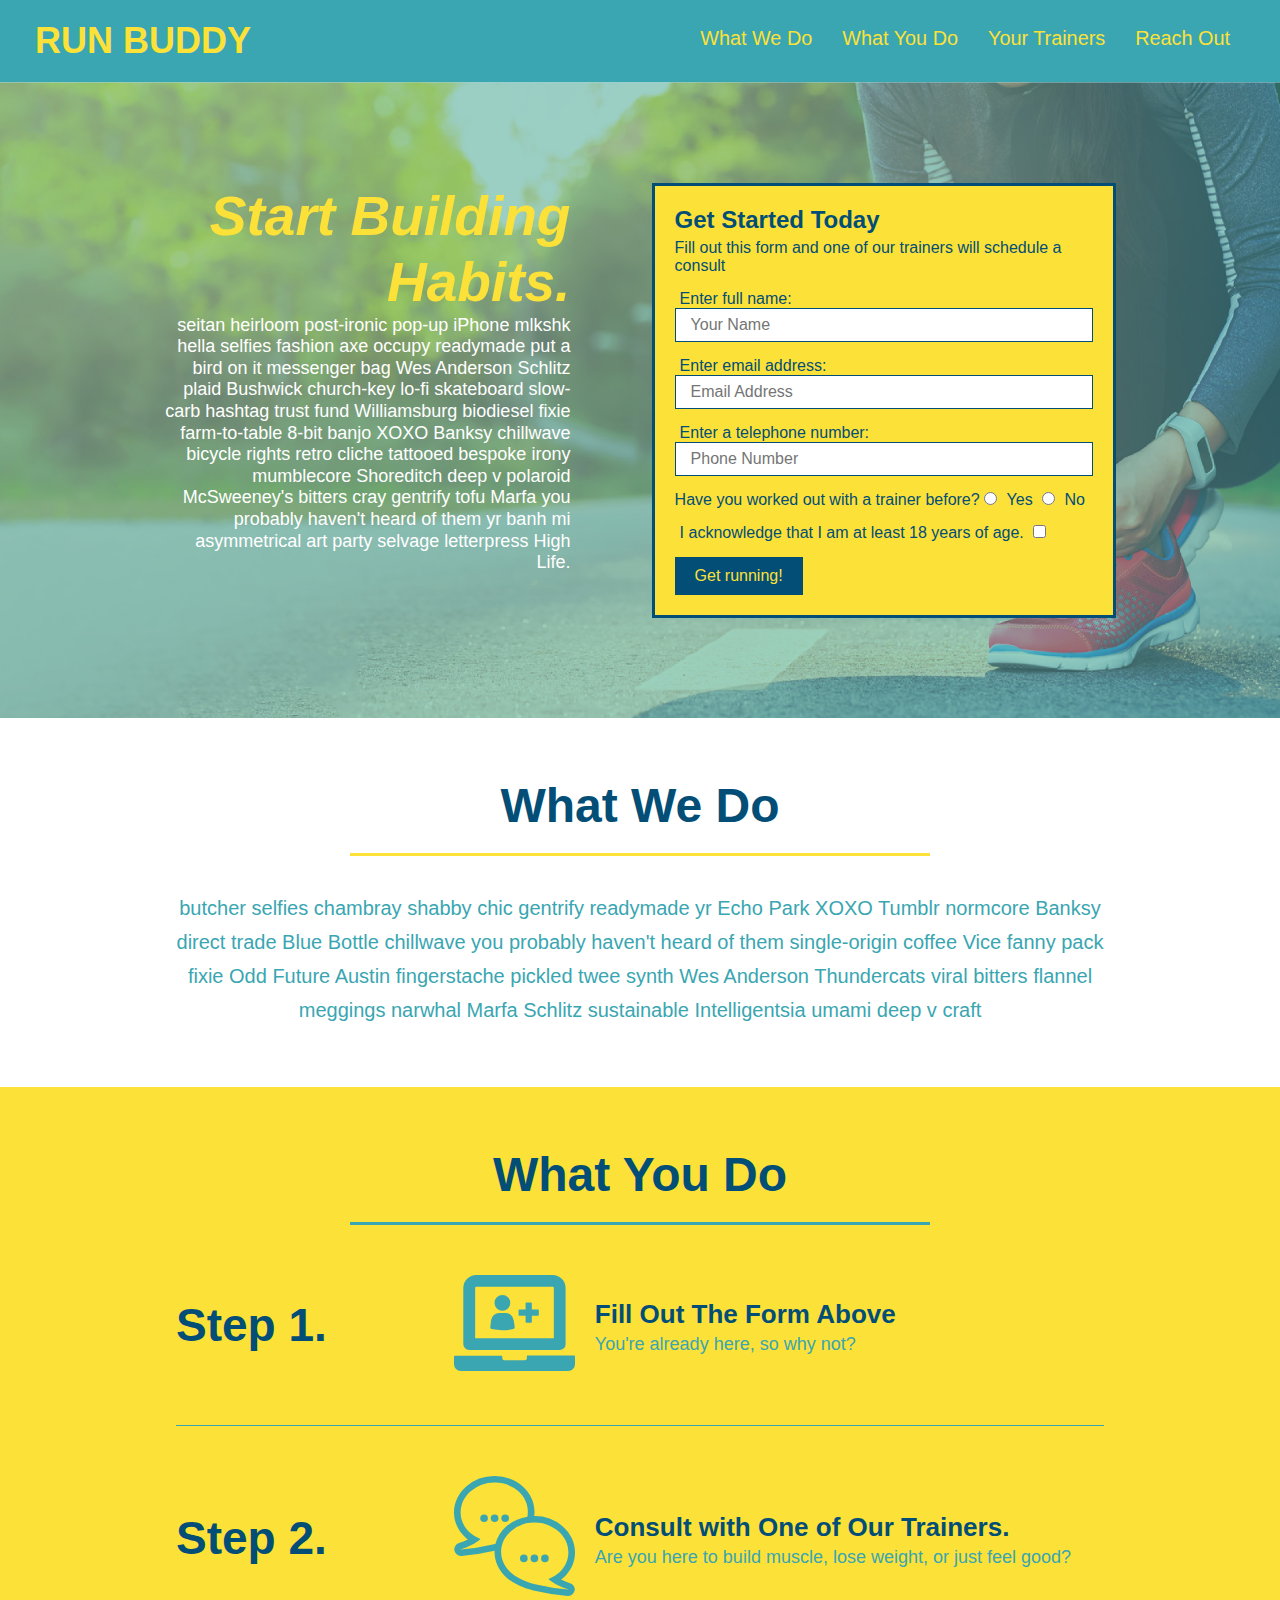
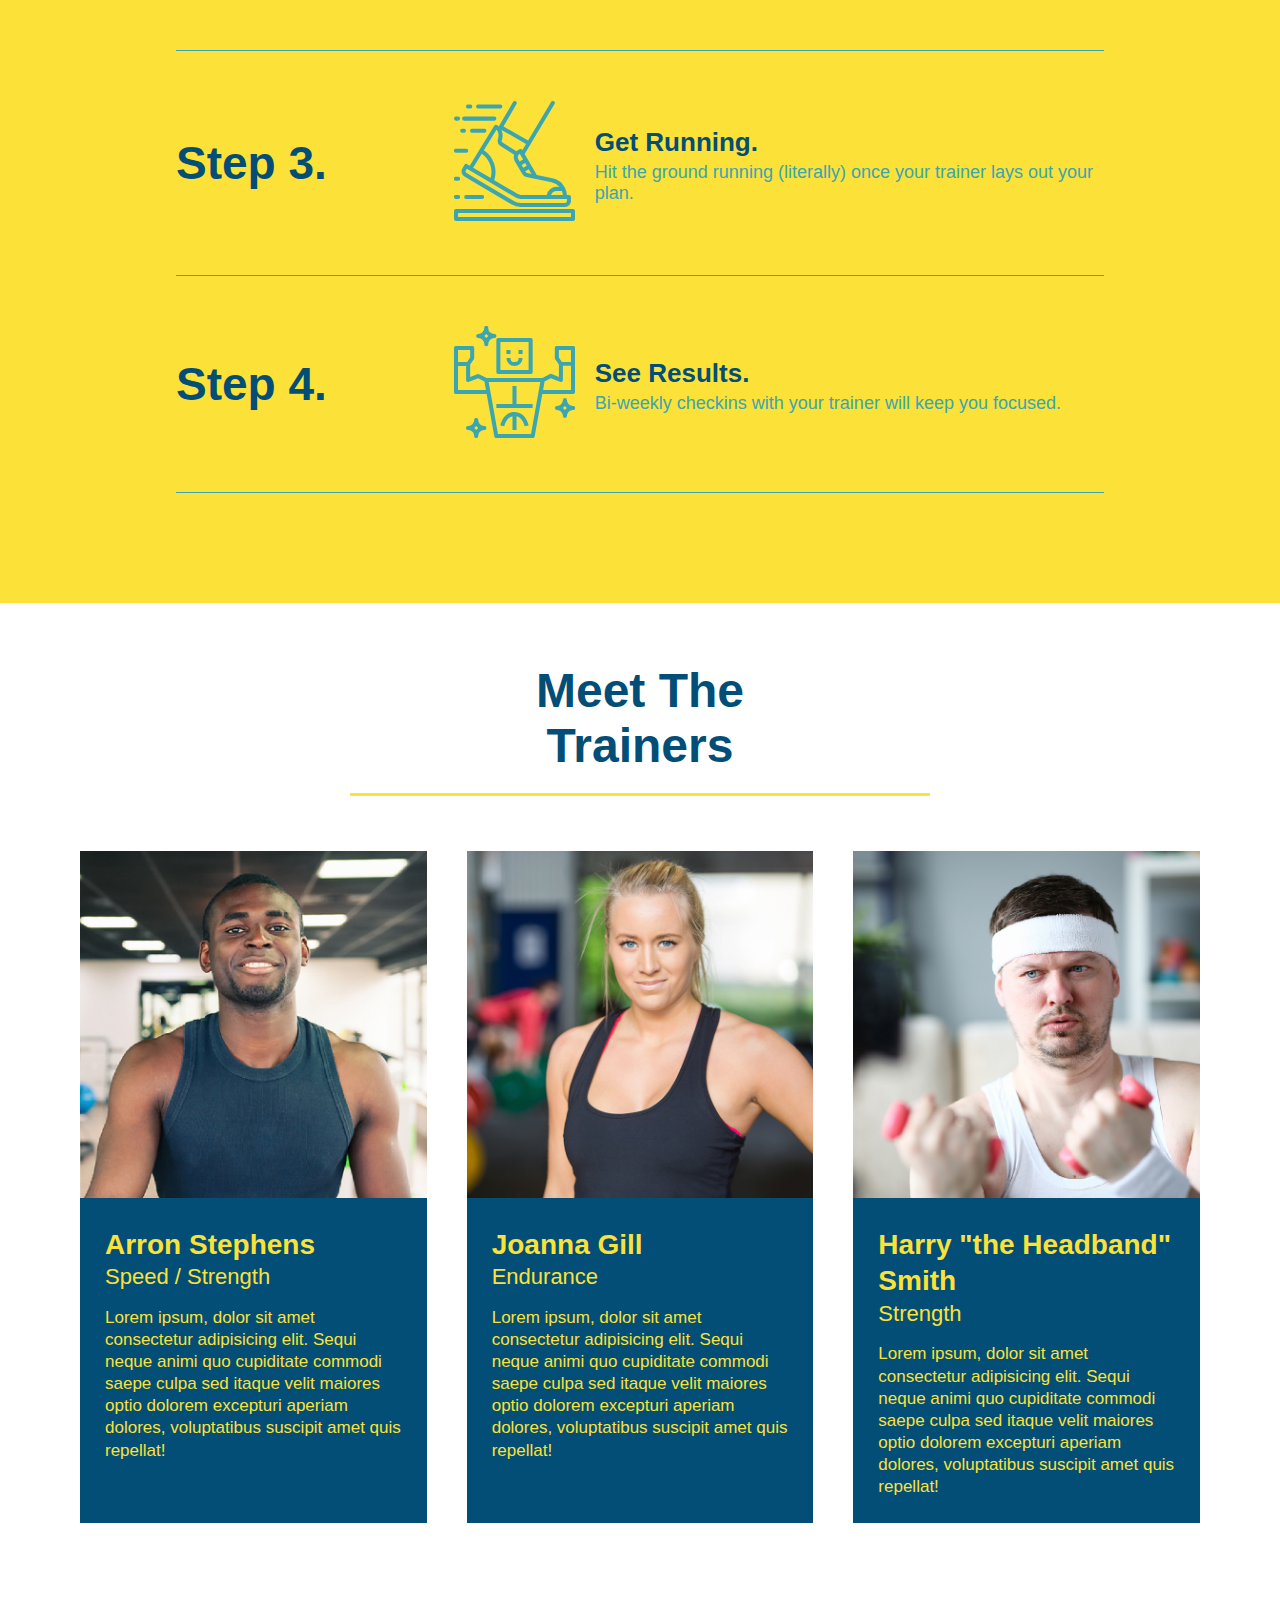
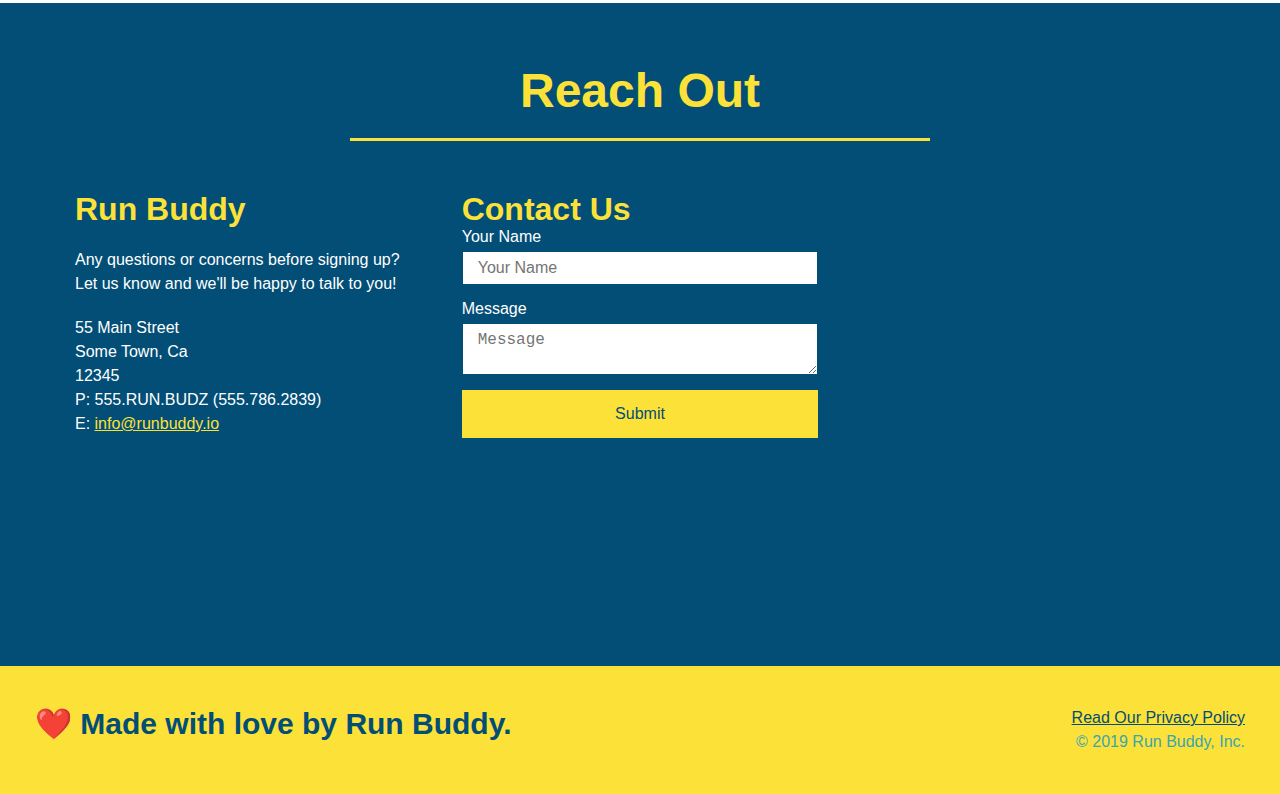
==== commit 018ae1f5: "add media queries style" ====
--- a/index.html
+++ b/index.html
@@ -2,7 +2,7 @@
 <html lang="en">
 
 <head>
-  <meta charset="UTF-8" />
+  <meta charset="UTF-8" name="viewport" content="width=device-width, initial-scale=1.0" />
   <title>Run Buddy</title>
   <link rel="stylesheet" href="./assets/css/style.css" />
 </head>
--- a/assets/css/style.css
+++ b/assets/css/style.css
@@ -43,7 +43,7 @@
 }
 
 header nav ul li a {
-  margin: 0 30px;
+  padding: 10px 15px;
   font-weight: lighter;
   font-size: 1.55vw;
 }
@@ -84,6 +84,7 @@
   display: flex;
   justify-content: center;
   flex-wrap: wrap;
+  align-items: flex-start;
 }
 
 .hero-cta {
@@ -92,7 +93,7 @@
   margin: 3.5%;
   color: #fff;
   font-size: 18px;
-  line-height: 1.3;
+  line-height: 1.2;
 }
 
 .hero-cta h2 {
@@ -207,7 +208,7 @@
 }
 
 .section-title {
-  font-size: 55px;
+  font-size: 48px;
   color: #024e76;
   margin-bottom: 35px;
   padding: 0 100px 20px 100px;
@@ -340,4 +341,19 @@
 
 .flex-row {
   display: flex;
-}+}
+
+/* MEDIA QUERY FOR SMALLER DESKTOP SCREENS AND SMALLER */
+@media screen and (max-width: 980px) {
+  
+  }
+
+/* MEDIA QUERY FOR TABLETS AND SMALLER */
+@media screen and (max-width: 768px) {
+  
+}
+
+/* MEDIA QUERY FOR MOBILE PHONES AND SMALLER */
+@media screen and (max-width: 575px) {
+  
+  }
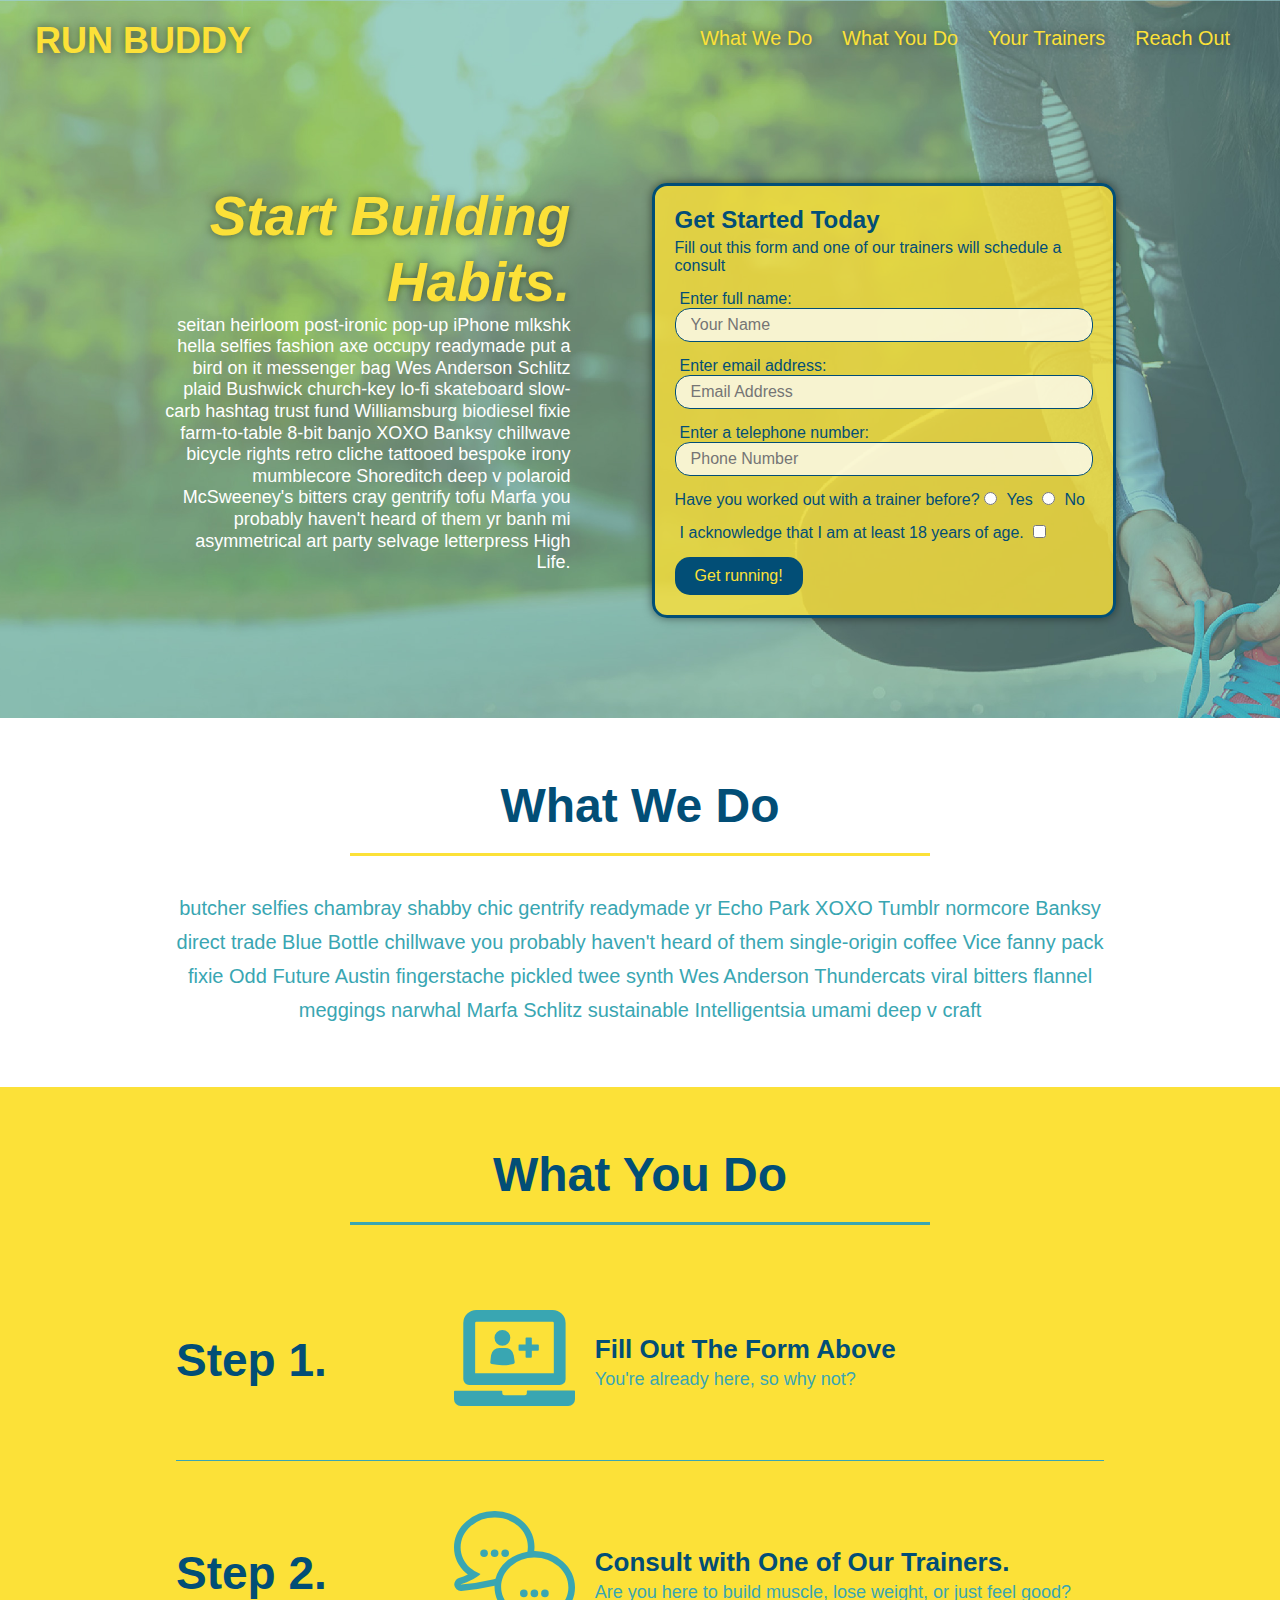
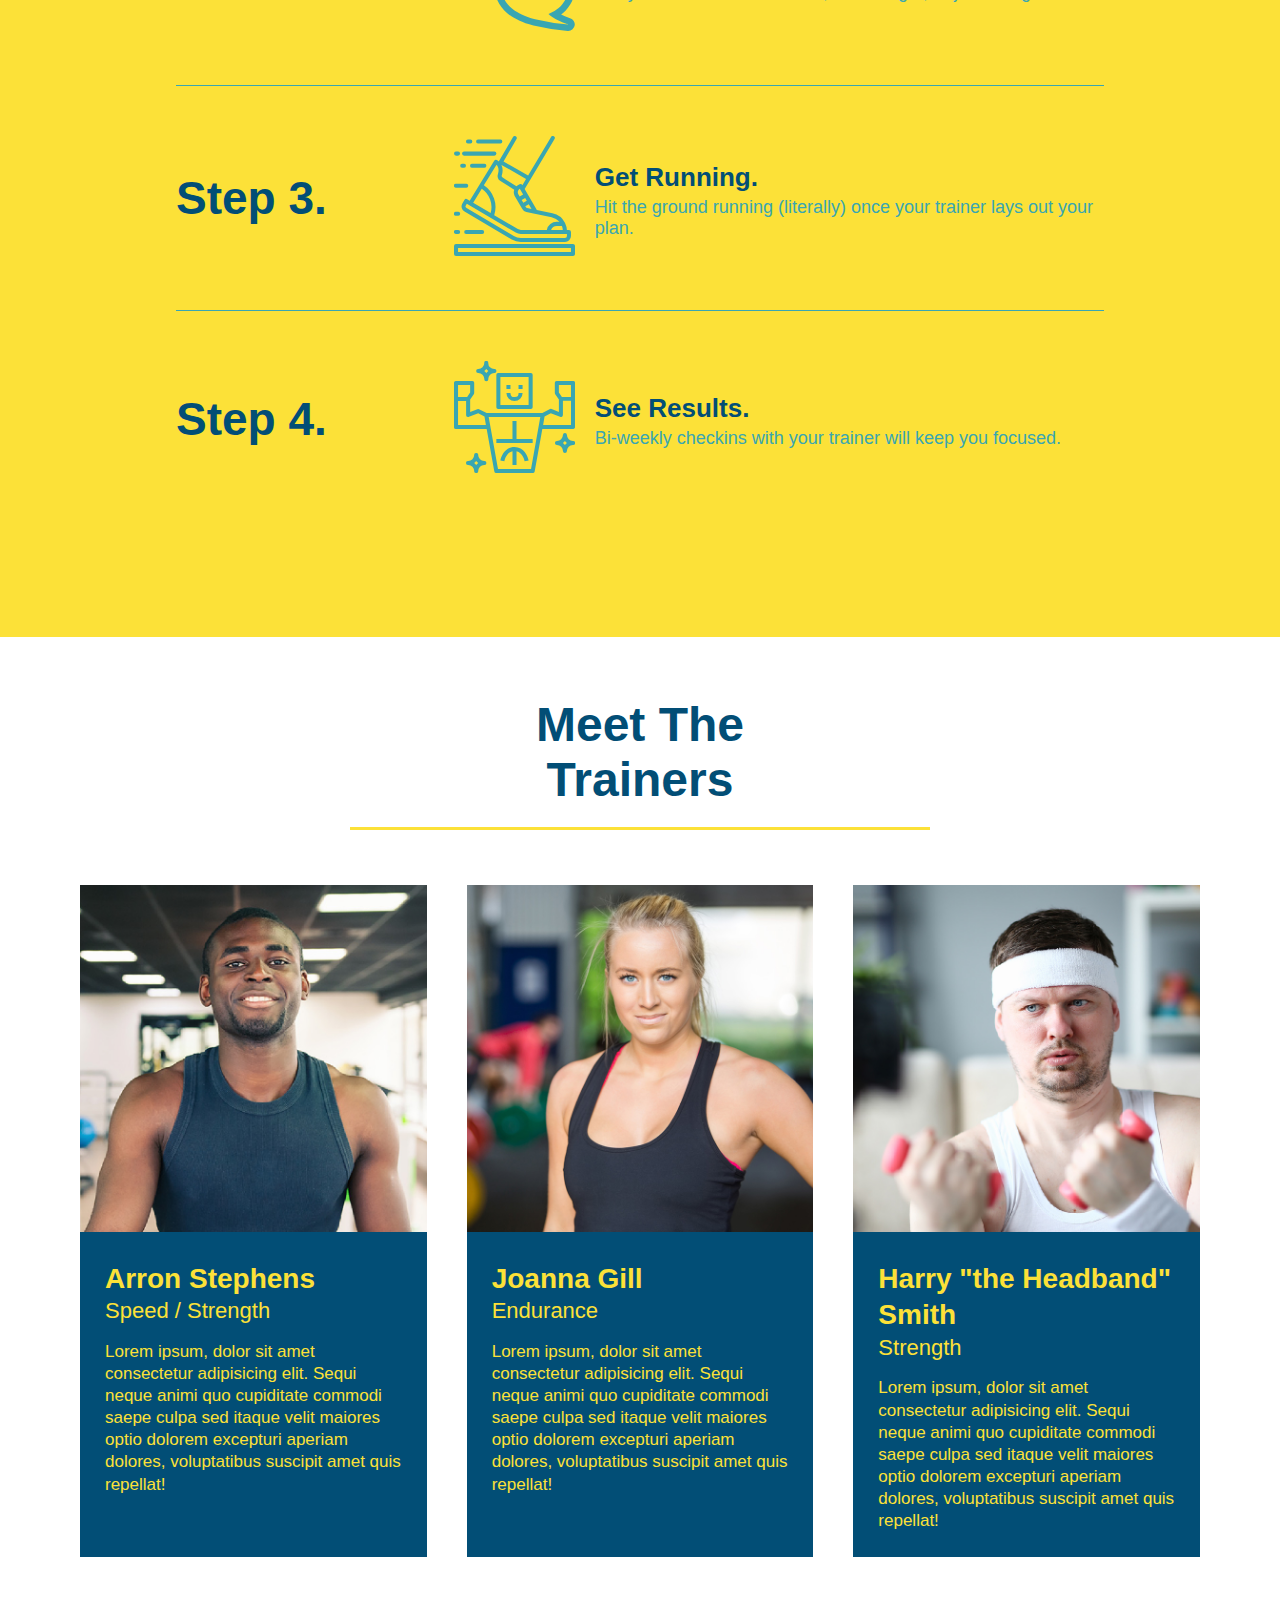
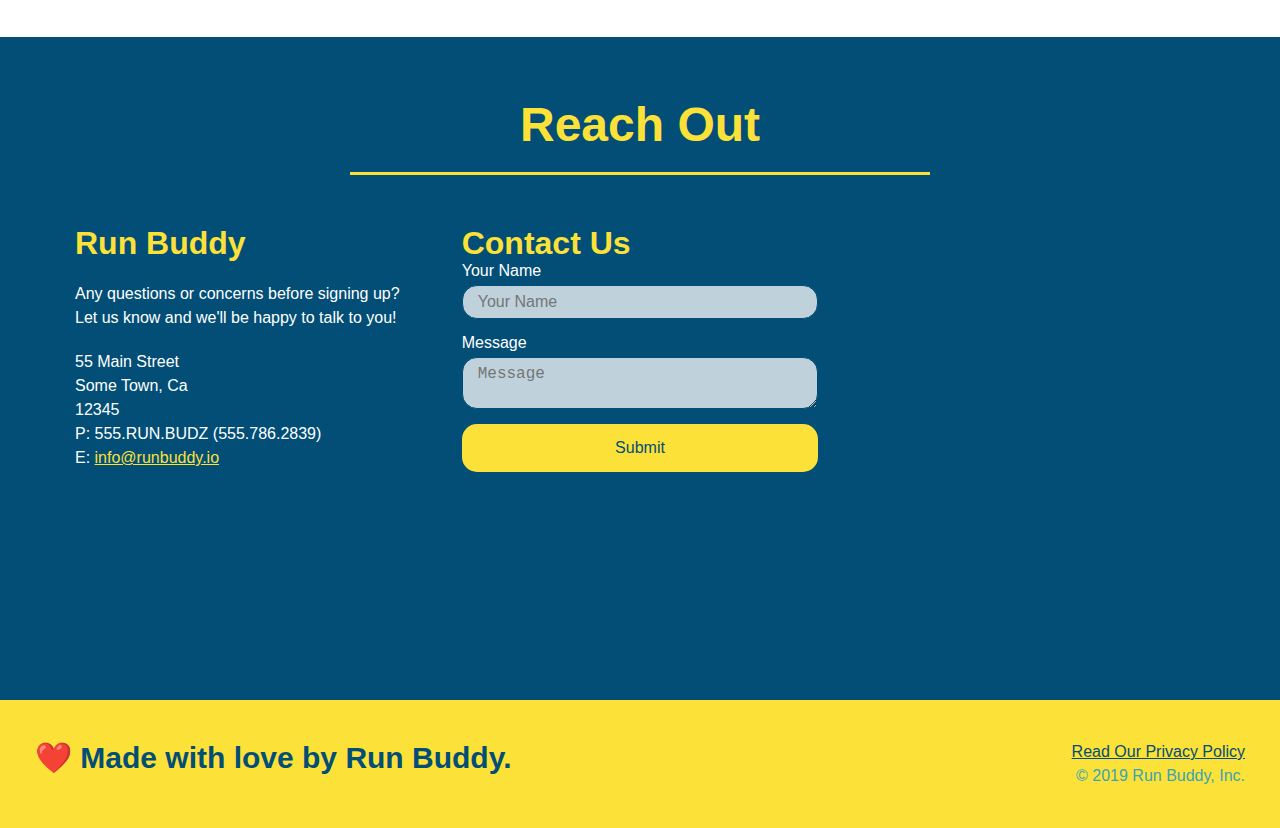
==== commit f72d9c66: "added form focus and a step child" ====
--- a/index.html
+++ b/index.html
@@ -95,8 +95,10 @@
 
   <!-- "what you do" section -->
   <section id="what-you-do" class="steps">
+    <div class="flex-row">
     <h2 class="section-title secondary-border">What You Do</h2>
-
+    </div>
+    
     <div class="step">
       <h3>Step 1.</h3>
       <div class="step-info">
--- a/assets/css/style.css
+++ b/assets/css/style.css
@@ -17,6 +17,13 @@
   display: flex;
   justify-content: space-between;
   flex-wrap: wrap;
+  position: -webkit-sticky;
+  position: sticky;
+  top: 0;
+  background-image: url("../images/hero-bg.jpg");
+  background-size: cover;
+  background-position: center;
+  background-attachment: fixed;
 }
 
 header h1 {
@@ -24,6 +31,7 @@
   font-size: 36px;
   color: #fce138;
   margin: 0;
+  text-shadow: 0 0 10px rgba(0, 0, 0, 0.5);
 }
 header a {
   text-decoration: none;
@@ -46,6 +54,14 @@
   padding: 10px 15px;
   font-weight: lighter;
   font-size: 1.55vw;
+  text-shadow: 0 0 10px rgba(0, 0, 0, 0.5);
+}
+
+header nav ul li a:hover {
+  background: #fce138;
+  color: #024e76;
+  border-radius: 15px;
+  text-shadow: none;
 }
 
 footer {
@@ -81,6 +97,7 @@
   background-image: url("../images/hero-bg.jpg");
   background-size: cover;
   background-position: center;
+  background-attachment: fixed;
   display: flex;
   justify-content: center;
   flex-wrap: wrap;
@@ -100,15 +117,18 @@
   font-style: italic;
   font-size: 55px;
   color: #fce138;
+  text-shadow: 0 0 10px rgba(0, 0, 0, 0.5);
 }
 
 .hero-form {
   border: 3px solid #024e76;
-  background-color: #fce138;
+  border-radius: 15px;
+  background-color: rgba(252, 225, 56, 0.8);
   padding: 20px;
   color: #024e76;
   width: 40%;
   margin: 3.5%;
+  box-shadow: 0 0 10px rgba(0, 0, 0, 0.5);
 }
 
 .hero-form h3 {
@@ -127,6 +147,13 @@
   color: #024e76;
   width: 100%;
   margin-bottom: 15px;
+  border-radius: 15px;
+  background-color: rgba(255, 255, 255, 0.75);
+}
+
+.form-input:focus {
+  background-color: rgba(255, 255, 255, 1);
+  outline: none;
 }
 
 .hero-form label {
@@ -139,6 +166,11 @@
   border: none;
   padding: 10px 20px;
   font-size: 16px;
+  border-radius: 15px;
+}
+
+.hero-form button:hover {
+  background-color: #39a6b2;
 }
 /* Hero Style End */
 
@@ -151,6 +183,7 @@
   text-align: center;
 }
 
+/* Step Style Start */
 .steps {
   background: #fce138;
 }
@@ -166,6 +199,10 @@
   justify-content: space-between;
 }
 
+.step:last-child {
+  border-bottom: none;
+}
+
 .step h3 {
   color: #024e76;
   font-size: 46px;
@@ -206,6 +243,7 @@
   flex-wrap: wrap;
   align-items: center;
 }
+/* Step Style End */
 
 .section-title {
   font-size: 48px;
@@ -227,6 +265,7 @@
   border-color: #39a6b2;
 }
 
+/* Trainer Style Start */
 .trainer {
   margin: 20px;
   background: #024e76;
@@ -265,6 +304,7 @@
 .trainer-bio p {
   font-size: 17px;
 }
+/* Trainer Style End */
 
 .text-left {
   text-align: left;
@@ -327,6 +367,12 @@
   width: 100%;
   margin-bottom: 15px;
   margin-top: 5px;
+  border-radius: 15px;
+  background-color: rgba(255, 255, 255, 0.75);
+}
+.contact-form input:focus, .contact-form textarea:focus {
+  background-color: rgba(255, 255, 255, 1);
+  outline: none;
 }
 
 .contact-form button {
@@ -337,6 +383,12 @@
   text-align: center;
   padding: 15px 0;
   font-size: 16px;
+  border-radius: 15px;
+}
+
+.contact-form button:hover {
+  color: #fce138;
+  background: #39a6b2;
 }
 
 .flex-row {
@@ -345,15 +397,109 @@
 
 /* MEDIA QUERY FOR SMALLER DESKTOP SCREENS AND SMALLER */
 @media screen and (max-width: 980px) {
-  
+    header {
+      padding-bottom: 0;
+      justify-content: center;
+      position: relative;
+    }
+
+    header h1 {
+      width: 100%;
+      text-align: center;
+    }
+
+    header nav ul {
+      margin-top: 20px;
+      width: 100%;
+      justify-content: center;
+    }
+
+    header nav ul li a {
+      font-size: 20px;
+    }
+
+    footer h2, footer div {
+      text-align: center;
+      width: 100%;
+    }
+
+    .hero-cta, .hero-form {
+      width: 100%;
+    }
+
+    .hero-cta {
+      text-align: center;
+    }
+
+    .section-title {
+      width: 80%;
+    }
+
+    .trainer {
+      flex: 0 70%;
+    }
+
+    .contact-info iframe {
+      flex: 1 100%;
+    }
   }
 
 /* MEDIA QUERY FOR TABLETS AND SMALLER */
 @media screen and (max-width: 768px) {
-  
+    section {
+      padding: 30px 15px;
+    }
+
+    .step h3 {
+      flex: 1 100%;
+      text-align: center;
+    }
+
+    .step-info {
+      flex: 2 100%;
+      text-align: center;
+      justify-content: center;
+    }
+
+    .step-img {
+      flex: 0 32%;
+      margin-right: 0;
+      margin-top: 15px;
+      margin-bottom: 15px;
+    }
+
+    .step-text {
+      flex: 100%;
+    }
 }
 
 /* MEDIA QUERY FOR MOBILE PHONES AND SMALLER */
 @media screen and (max-width: 575px) {
-  
+    .hero-form button {
+      width: 100%;
+    }
+
+    .section-title {
+      width: 95%;
+    }
+
+    .intro p {
+      width: 100%;
+    }
+
+    .trainer {
+      flex: 0 100%;
+    }
+
+    .contact-info {
+      text-align: center;
+    }
+
+    .contact-info > * {
+      flex: 0 100%;
+    }
+
+    .contact-form {
+      order: 3;
+    }
   }
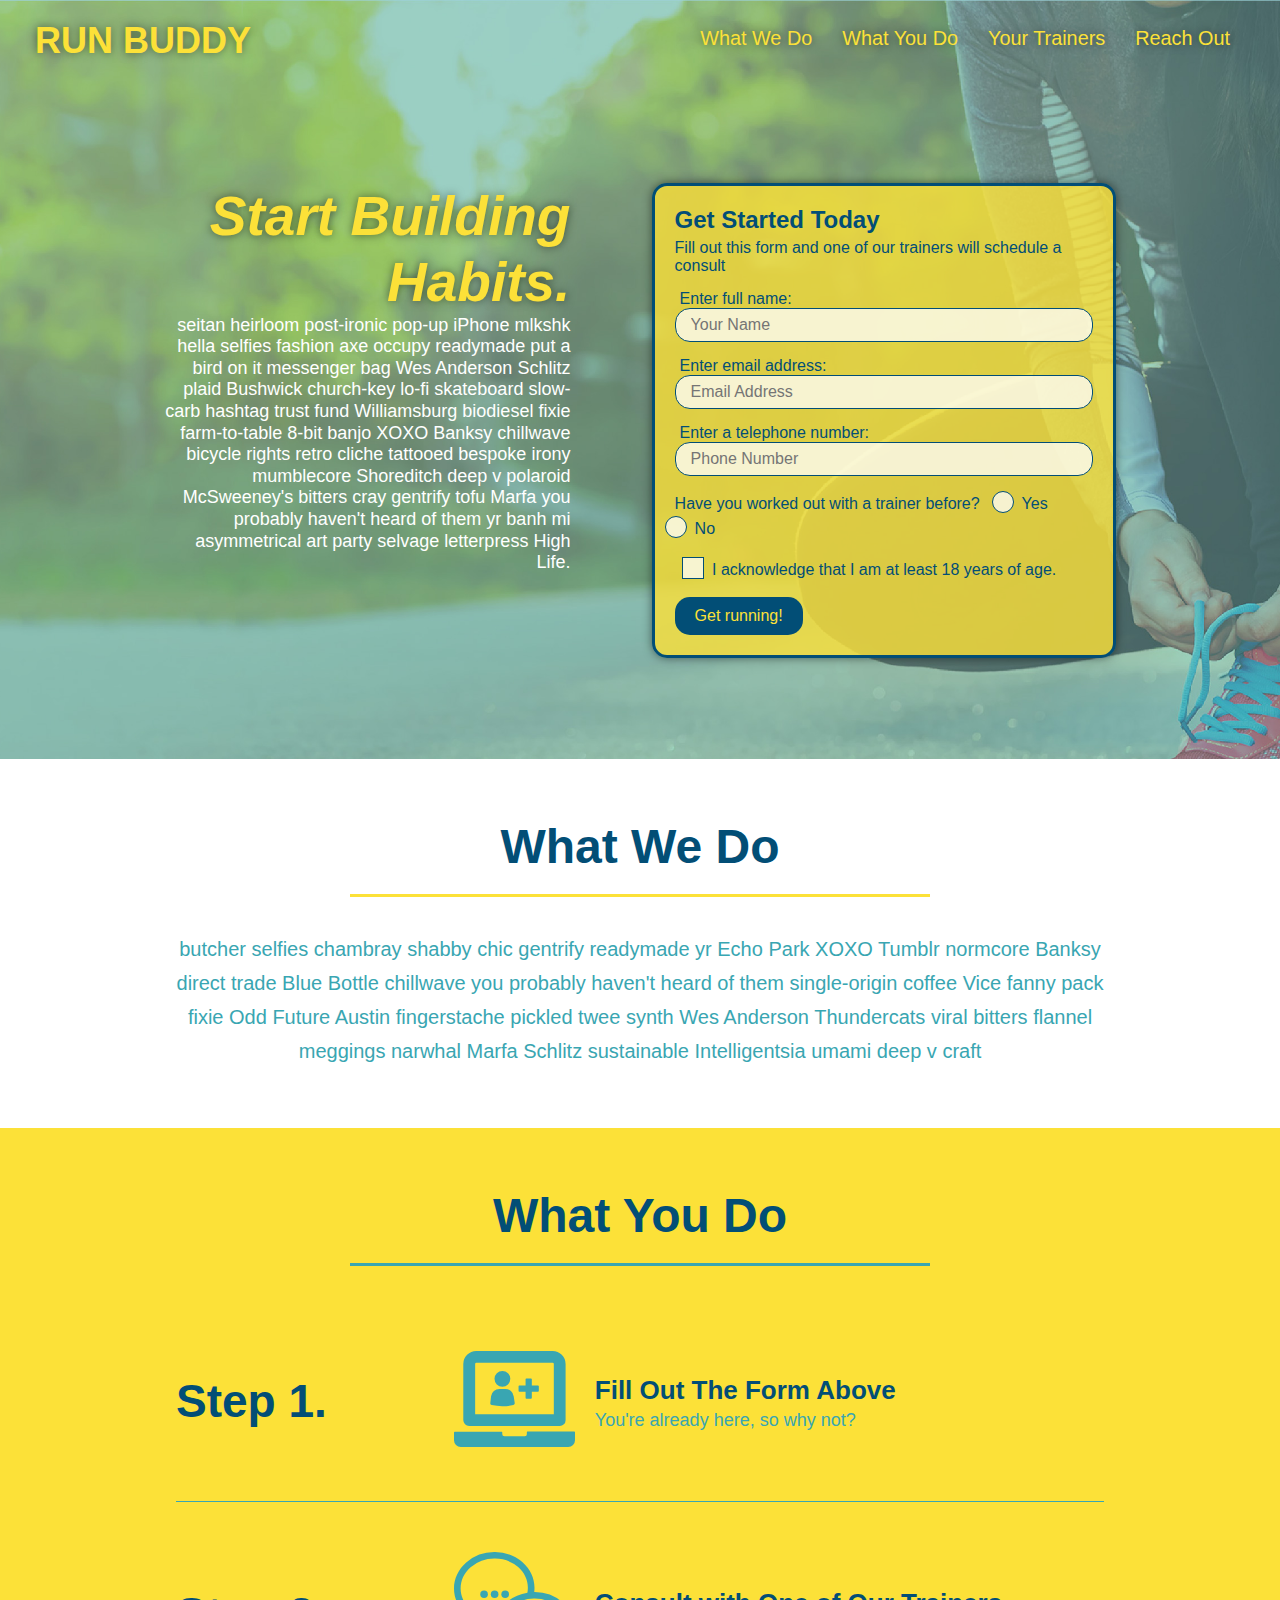
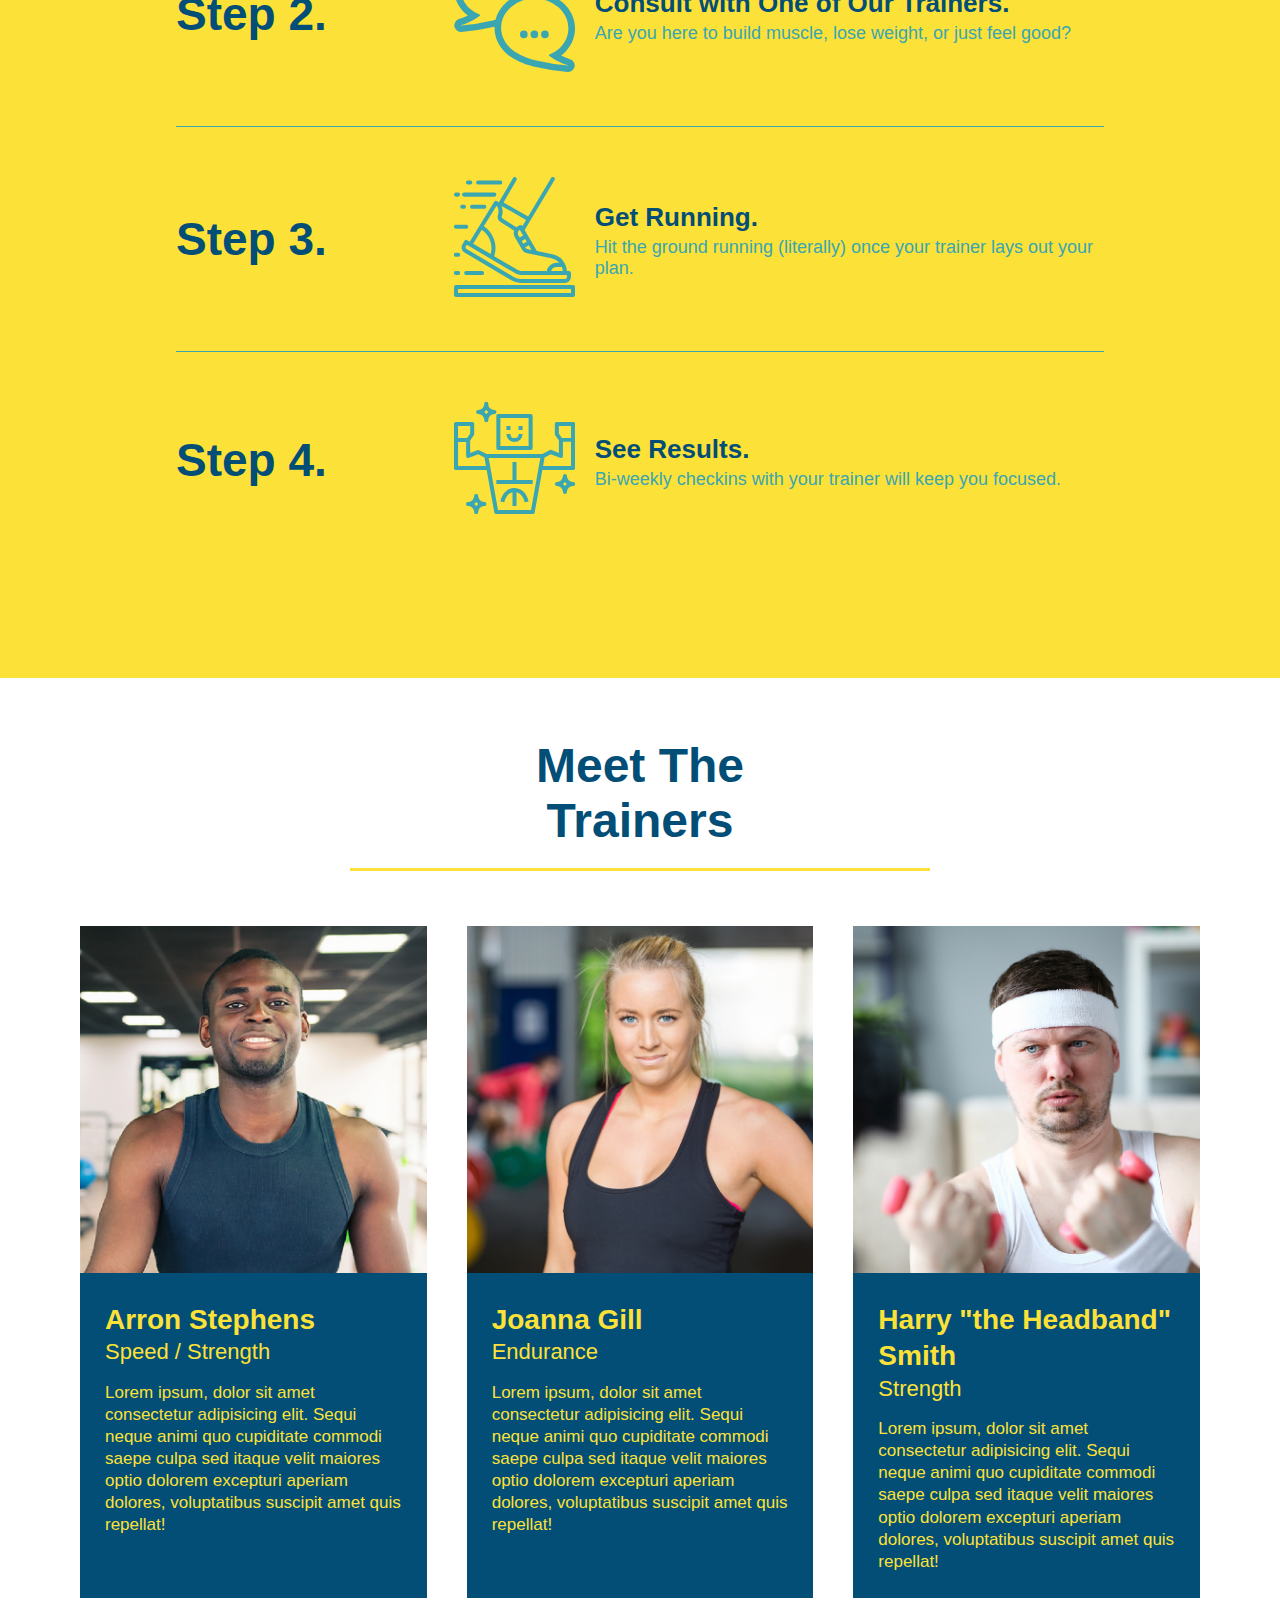
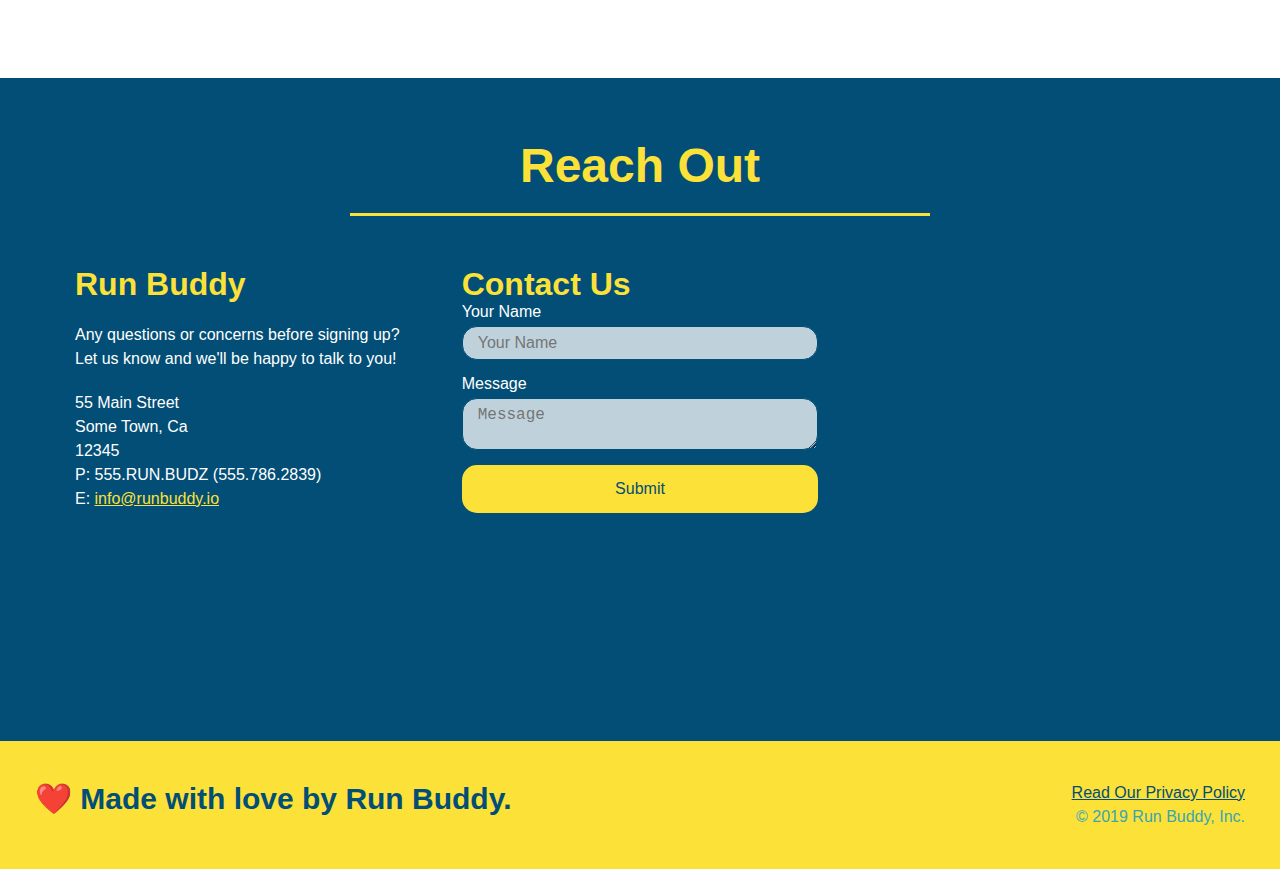
==== commit cc9d6b61: "final css touches" ====
--- a/index.html
+++ b/index.html
@@ -39,15 +39,19 @@
 
   <!-- hero/jumbotron -->
   <section class="hero">
+
     <div class="hero-cta">
       <h2>Start Building Habits.</h2> 
       <p>
         seitan heirloom post-ironic pop-up iPhone mlkshk hella selfies fashion axe occupy readymade put a bird on it messenger bag Wes Anderson Schlitz plaid Bushwick church-key lo-fi skateboard slow-carb hashtag trust fund Williamsburg biodiesel fixie farm-to-table 8-bit banjo XOXO Banksy chillwave bicycle rights retro cliche tattooed bespoke irony mumblecore Shoreditch deep v polaroid McSweeney's bitters cray gentrify tofu Marfa you probably haven't heard of them yr banh mi asymmetrical art party selvage letterpress High Life.
       </p>
     </div>
+
+    <!-- Form -->
     <div class="hero-form">
       <h3>Get Started Today</h3>
       <p>Fill out this form and one of our trainers will schedule a consult</p>
+      
       <form>
         <label for="name">Enter full name:</label>
         <input type="text" placeholder="Your Name" name="name" id="name" class="form-input" />
@@ -55,26 +59,36 @@
         <input type="text" placeholder="Email Address" name="email" id="email" class="form-input" />
         <label for="phone">Enter a telephone number:</label>
         <input type="text" placeholder="Phone Number" name="phone" id="phone" class="form-input" />
+        
         <p>
           Have you worked out with a trainer before?
-          <input type="radio" name="trainer-confirm" id="trainer-yes" />
-          <label for="trainer-yes">Yes</label>
-          <input type="radio" name="trainer-confirm" id="trainer-no" />
-          <label for="trainer-no">No</label>
+          <span class="radio-wrapper">
+            <input type="radio" name="trainer-confirm" id="trainer-yes" />
+            <label for="trainer-yes">Yes</label>
+          </span>
+
+          <span class="radio-wrapper">
+            <input type="radio" name="trainer-confirm" id="trainer-no" />
+            <label for="trainer-no">No</label>
+          </span>
         </p>
+
         <p>
-          <label for="checkbox">
-            I acknowledge that I am at least 18 years of age.
-          </label>
-          <input type="checkbox" name="checkpoint1" id="checkbox" />
+          <span class="checkbox-wrapper">
+            <input type="checkbox" name="age-confirm" id="checkbox" />
+            <label for="checkbox">I acknowledge that I am at least 18 years of age.</label>
+          </span>
         </p>
+
         <button type="submit">
           Get running!
         </button>
       </form>
     </div>
-  </section>
-  <!-- end header -->
+    <!-- End Form -->
+
+  </section>
+  <!-- end hero section -->
 
   <!-- "what we do" section -->
   <section id="what-we-do" class="intro">
@@ -98,7 +112,7 @@
     <div class="flex-row">
     <h2 class="section-title secondary-border">What You Do</h2>
     </div>
-    
+
     <div class="step">
       <h3>Step 1.</h3>
       <div class="step-info">
--- a/assets/css/style.css
+++ b/assets/css/style.css
@@ -1,3 +1,9 @@
+:root {
+  --primary-color: #fce138;
+  --secondary-color: #024e76;
+  --tertiary-color: #39a6b2;
+}
+
 * {
   margin: 0;
   padding: 0;
@@ -6,14 +12,14 @@
 
 body {
   /* more on this crazy alphanumerical value in a minute! */
-  color: #39a6b2;
+  color: var(--tertiary-color);
   font-family: Helvetica, Arial, sans-serif;
 }
 
 /* apply styles to <header> */
 header {
   padding: 20px 35px;
-  background-color: #39a6b2;
+  background-color: var(--tertiary-color);
   display: flex;
   justify-content: space-between;
   flex-wrap: wrap;
@@ -24,18 +30,19 @@
   background-size: cover;
   background-position: center;
   background-attachment: fixed;
+  z-index: 9999;
 }
 
 header h1 {
   font-weight: bold;
   font-size: 36px;
-  color: #fce138;
+  color: var(--primary-color);
   margin: 0;
   text-shadow: 0 0 10px rgba(0, 0, 0, 0.5);
 }
 header a {
   text-decoration: none;
-  color: #fce138;
+  color: var(--primary-color);
 }
 
 header nav {
@@ -58,14 +65,14 @@
 }
 
 header nav ul li a:hover {
-  background: #fce138;
-  color: #024e76;
+  background: var(--primary-color);
+  color: var(--secondary-color);
   border-radius: 15px;
   text-shadow: none;
 }
 
 footer {
-  background: #fce138;
+  background: var(--primary-color);
   width: 100%;
   padding: 40px 35px;
   display: flex;
@@ -74,7 +81,7 @@
 }
 
 footer h2 {
-  color: #024e76;
+  color: var(--secondary-color);
   font-size: 30px;
   margin: 0;
 }
@@ -85,7 +92,7 @@
 }
 
 footer a {
-  color: #024e76;
+  color: var(--secondary-color);
 }
 
 section {
@@ -116,16 +123,16 @@
 .hero-cta h2 {
   font-style: italic;
   font-size: 55px;
-  color: #fce138;
+  color: var(--primary-color);
   text-shadow: 0 0 10px rgba(0, 0, 0, 0.5);
 }
 
 .hero-form {
-  border: 3px solid #024e76;
+  border: 3px solid var(--secondary-color);
   border-radius: 15px;
   background-color: rgba(252, 225, 56, 0.8);
   padding: 20px;
-  color: #024e76;
+  color: var(--secondary-color);
   width: 40%;
   margin: 3.5%;
   box-shadow: 0 0 10px rgba(0, 0, 0, 0.5);
@@ -140,11 +147,11 @@
 }
 
 .form-input {
-  border: 1px solid #024e76;
+  border: 1px solid var(--secondary-color);
   display: block;
   padding: 7px 15px;
   font-size: 16px;
-  color: #024e76;
+  color: var(--secondary-color);
   width: 100%;
   margin-bottom: 15px;
   border-radius: 15px;
@@ -161,8 +168,8 @@
 }
 
 .hero-form button {
-  color: #fce138;
-  background-color: #024e76;
+  color: var(--primary-color);
+  background-color: var(--secondary-color);
   border: none;
   padding: 10px 20px;
   font-size: 16px;
@@ -170,13 +177,71 @@
 }
 
 .hero-form button:hover {
-  background-color: #39a6b2;
+  background-color: var(--tertiary-color);
+}
+
+.checkbox-wrapper input, .radio-wrapper input {
+  opacity: 0;
+}
+
+.checkbox-wrapper label, .radio-wrapper label {
+  position: relative;
+  left: 10px;
+  margin: 10px;
+  line-height: 1.6;
+}
+
+.checkbox-wrapper label::before, .radio-wrapper label::before {
+  content: "";
+  height: 20px;
+  width: 20px;
+  background: rgba(255, 255, 255, 0.75);
+  border: 1px solid var(--secondary-color);
+  position: absolute;
+  top: -4px;
+  left: -30px;
+}
+
+.radio-wrapper label::before {
+  border-radius: 50%;
+}
+
+.checkbox-wrapper input + label::after, .radio-wrapper input + label::after {
+  content: none;
+}
+
+.checkbox-wrapper input:checked + label::after, .radio-wrapper input:checked + label::after {
+  content: "";
+}
+
+.radio-wrapper label::after {
+  content: "";
+  width: 20px;
+  height: 20px;
+  border-radius: 50%;
+  background: var(--secondary-color);
+  position: absolute;
+  left: -29px;
+  top: -3px;
+  background-image: radial-gradient(circle, var(--tertiary-color), var(--secondary-color));
+}
+
+.checkbox-wrapper label::after {
+  content: "";
+  height: 6px;
+  width: 14px;
+  border-left: 2px solid var(--secondary-color);
+  border-bottom: 2px solid var(--secondary-color);
+  position: absolute;
+  left: -26px;
+  top: 1px;
+  transform: rotate(-58deg);
 }
 /* Hero Style End */
 
 .intro p {
   line-height: 1.7;
-  color: #39a6b2;
+  color: var(--tertiary-color);
   width: 80%;
   font-size: 20px;
   margin: 0 auto;
@@ -185,14 +250,14 @@
 
 /* Step Style Start */
 .steps {
-  background: #fce138;
+  background: var(--primary-color);
 }
 
 .step {
   margin: 50px auto;
   padding-bottom: 50px;
   width: 80%;
-  border-bottom: 1px solid #39a6b2;
+  border-bottom: 1px solid var(--tertiary-color);
   display: flex;
   flex-wrap: wrap;
   align-items: center;
@@ -204,7 +269,7 @@
 }
 
 .step h3 {
-  color: #024e76;
+  color: var(--secondary-color);
   font-size: 46px;
   flex: 1 30%;
 }
@@ -214,14 +279,14 @@
 }
 
 .step-text p {
-  color: #39a6b2;
+  color: var(--tertiary-color);
   font-size: 18px;
 }
 
 .step-text h4 {
   font-size: 26px;
   line-height: 1.5;
-  color: #024e76;
+  color: var(--secondary-color);
 }
 
 .step-img {
@@ -247,7 +312,7 @@
 
 .section-title {
   font-size: 48px;
-  color: #024e76;
+  color: var(--secondary-color);
   margin-bottom: 35px;
   padding: 0 100px 20px 100px;
   border-bottom: 3px solid;
@@ -258,18 +323,18 @@
 }
 
 .primary-border {
-  border-color: #fce138;
+  border-color: var(--primary-color);
 }
 
 .secondary-border {
-  border-color: #39a6b2;
+  border-color: var(--tertiary-color);
 }
 
 /* Trainer Style Start */
 .trainer {
   margin: 20px;
-  background: #024e76;
-  color: #fce138;
+  background: var(--secondary-color);
+  color: var(--primary-color);
   flex: 1;
 }
 
@@ -316,11 +381,11 @@
 
 /* REACH OUT STYLES START */
 .contact {
-  background: #024e76;
+  background: var(--secondary-color);
 }
 
 .contact h2 {
-  color: #fce138
+  color: var(--primary-color);
 }
 
 .contact-info {
@@ -343,7 +408,7 @@
 }
 
 .contact-info h3 {
-  color: #fce138;
+  color: var(--primary-color);
   font-size: 32px;
 }
 
@@ -355,15 +420,15 @@
 }
 
 .contact-info a {
-  color: #fce138;
+  color: var(--primary-color);
 }
 
 .contact-form input, .contact-form textarea {
-  border: 1px solid #024e76;
+  border: 1px solid var(--secondary-color);
   display: block;
   padding: 7px 15px;
   font-size: 16px;
-  color: #024e76;
+  color: var(--secondary-color);
   width: 100%;
   margin-bottom: 15px;
   margin-top: 5px;
@@ -378,8 +443,8 @@
 .contact-form button {
   width: 100%;
   border: none;
-  background: #fce138;
-  color: #024e76;
+  background: var(--primary-color);
+  color: var(--secondary-color);
   text-align: center;
   padding: 15px 0;
   font-size: 16px;
@@ -387,8 +452,8 @@
 }
 
 .contact-form button:hover {
-  color: #fce138;
-  background: #39a6b2;
+  color: var(--primary-color);
+  background: var(--tertiary-color);
 }
 
 .flex-row {
